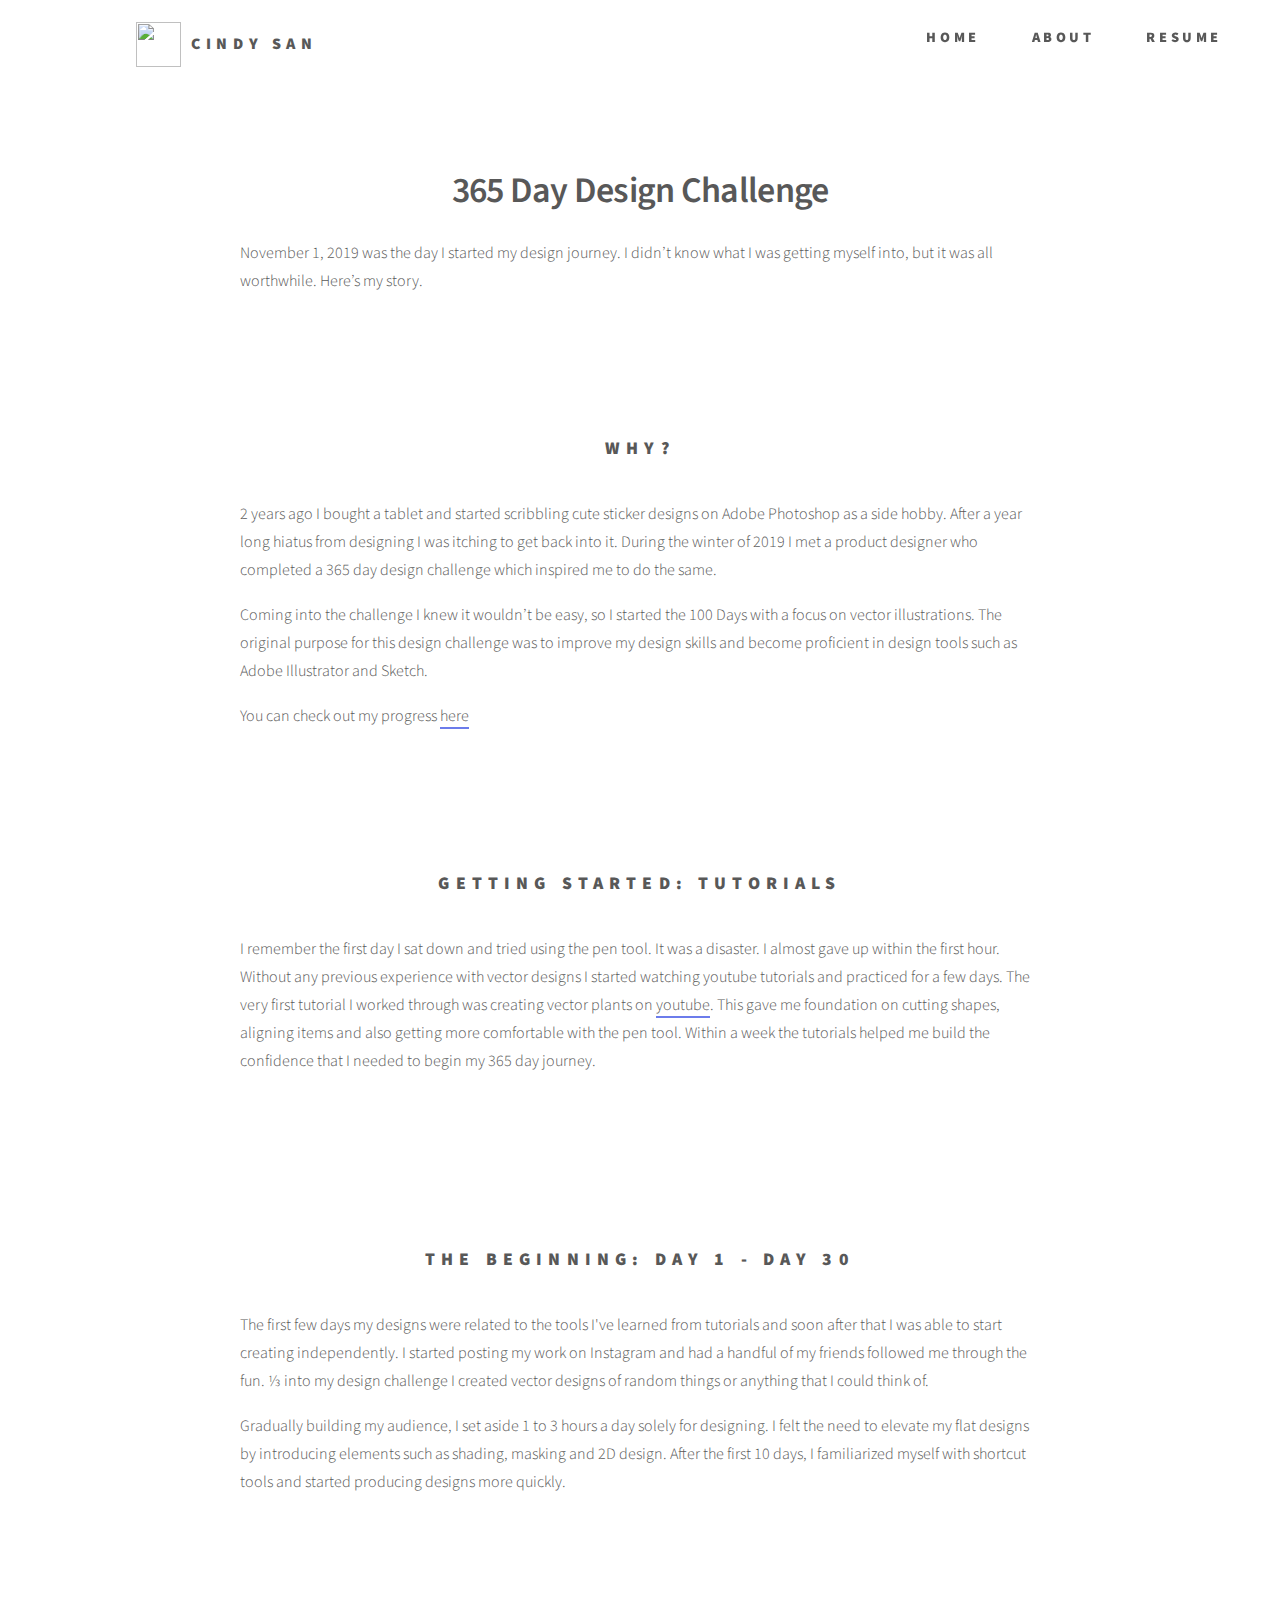
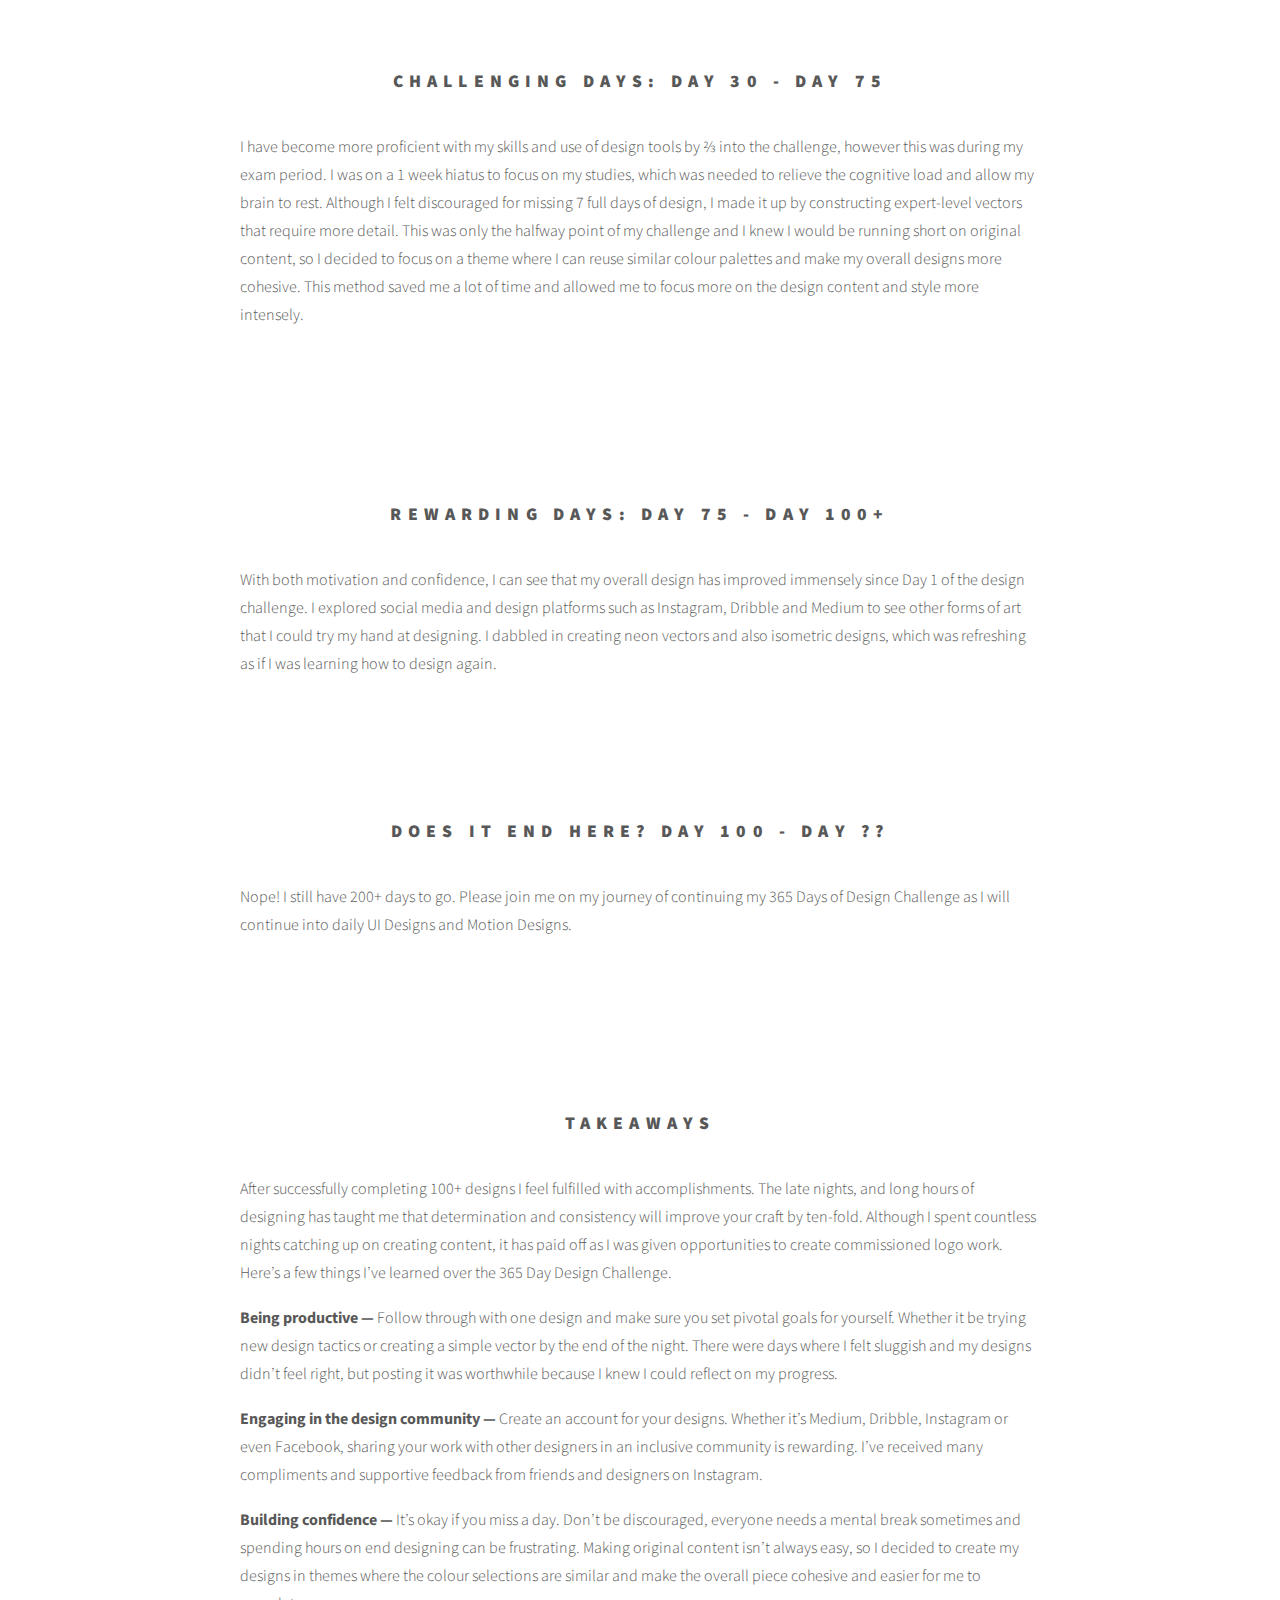
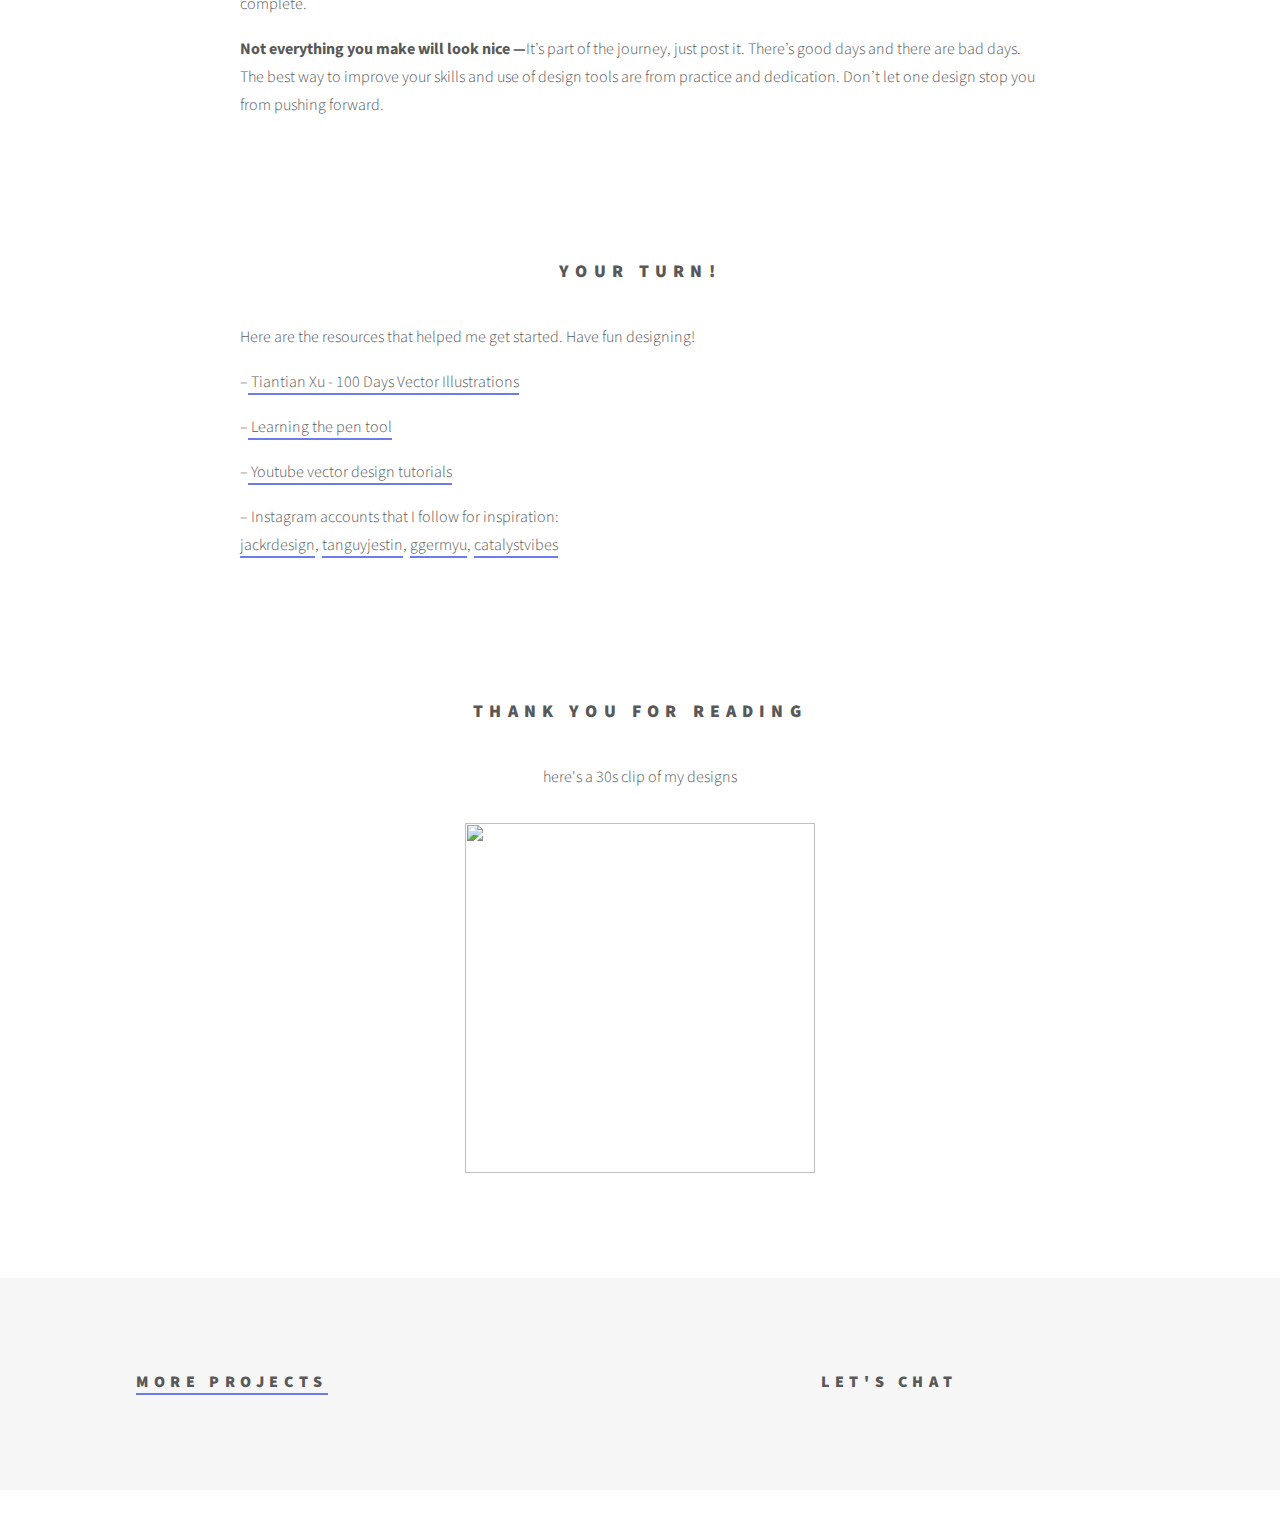
==== 365day.html @ cf5f7827 "Added favicon, egg symbol, bottom footer fruits" ====
<!DOCTYPE HTML>

<html>
	<head>
        <link rel="shortcut icon" type="image/png" href="images/purplefavicon3.png">
		<meta charset="utf-8" />
		<meta name="viewport" content="width=device-width, initial-scale=1, user-scalable=no" />
		<link rel="stylesheet" href="assets/css/main.css" />
		<noscript><link rel="stylesheet" href="assets/css/noscript.css" /></noscript>
	</head>
	<body class="is-preload">
		<!-- Wrapper -->
			<div id="wrapper">

                <!-- Header -->
                <header id="header">
                    <div class="inner">

                        <!-- Logo -->
                        <a href="index.html" class="logo">
                            <span class="symbol"><img src="images/egg2.png" alt=""/></span><span class="title">CINDY SAN</span>
                        </a>

							<!-- Nav -->
								<nav>
									<ul>
                                        <li><a href="index.html">Home</a></li>
                                        <li><a href="aboutme.html">About</a></li>
                                        <!-- <li><a href="elements.html">Work</a></li> -->
                                        <li><a href="404.html">Resume</a></li>
									</ul>
								</nav>

						</div>
					</header>

				<!-- Menu -->
					<nav id="menu">
						<h2>Menu</h2>
						<ul>
							<li><a href="index.html">Home</a></li>
							<li><a href="generic.html">Ipsum veroeros</a></li>
							<li><a href="generic.html">Tempus etiam</a></li>
							<li><a href="generic.html">Consequat dolor</a></li>
							<li><a href="elements.html">Elements</a></li>
						</ul>
					</nav>

				<!-- Main -->
					<div id="main">
						<div class="inner">
							<h1 style="text-align:center">365 Day Design Challenge</h1>
                            <p>November 1, 2019 was the day I started my design journey. I didn’t know what I
                                was getting myself into, but it was all worthwhile. Here’s my story.</p>
                            <link rel = "stylesheet" href="main365.css">
                            <div id="bm_365day"></div>
                            <script src="https://cdnjs.cloudflare.com/ajax/libs/bodymovin/5.6.8/lottie.min.js"></script>
                            <script src="index_365day.js"></script>


                            <div class="align-center">
                                <h2>Why?</h2>
                            </div>
                            <p>2 years ago I bought a tablet and started scribbling cute sticker designs on Adobe Photoshop as
                                a side hobby. After a year long hiatus from designing I was itching to get back into it.
                                During the winter of 2019 I met a product designer who completed a 365 day design challenge
                                which inspired me to do the same.</p>
                            <p>Coming into the challenge I knew it wouldn’t be easy, so I started the 100 Days with a focus
                                on vector illustrations. The original purpose for this design challenge was to improve my
                                design skills and become proficient in design tools such as Adobe Illustrator and Sketch.
                            </p>

                            <p>You can check out my progress <a href="https://www.instagram.com/sanprints/" target="_blank">here</a></p>


                            <div class="align-center">
                                <h2>Getting started: Tutorials</h2>
                            </div>
                            <p>I remember the first day I sat down and tried using the pen tool. It was a disaster.
                                I almost gave up within the first hour. Without any previous experience with vector designs
                                I started watching youtube tutorials and practiced for a few days. The very first tutorial I
                                worked through was creating vector plants on <a href="https://www.youtube.com/watch?v=pTV2n7fT4fk&t=204s" target="_blank">youtube</a>.
                                This gave me foundation on cutting shapes,
                                aligning items and also getting more comfortable with the pen tool. Within a week the tutorials
                                helped me build the confidence that I needed to begin my 365 day journey.
                            </p>
                            <span class="image main"><img src="images/365_1.png" alt="" /></span>



                            <div class="align-center">
                                <h2>The beginning: Day 1 - Day 30</h2>
                            </div>
                            <p>The first few days my designs were related to the tools I've learned from tutorials and soon
                                after that I was able to start creating independently. I started posting my work on Instagram
                                and had a handful of my friends followed me through the fun. ⅓ into my design challenge I created
                                vector designs of random things or anything that I could think of. </p>
                            <p>Gradually building my audience, I set aside 1 to 3 hours a day solely for designing. I
                                felt the need to elevate my flat designs by introducing elements such as shading, masking
                                and 2D design. After the first 10 days, I familiarized myself with shortcut tools and started
                                producing designs more quickly.</p>
                            <span class="image main"><img src="images/365_2.png" alt="" /></span>



                            <div class="align-center">
                                <h2>Challenging days: Day 30 - Day 75</h2>
                            </div>
                            <p>I have become more proficient with my skills and use of design tools by ⅔ into the challenge,
                                however this was during my exam period. I was on a 1 week hiatus to focus on my studies, which
                                was needed to relieve the cognitive load and allow my brain to rest. Although I felt discouraged
                                for missing 7 full days of design, I made it up by constructing expert-level vectors that require
                                more detail. This was only the halfway point of my challenge and I knew I would be running short on
                                original content, so I decided to focus on a theme where I can reuse similar colour palettes and make
                                my overall designs more cohesive. This method saved me a lot of time and allowed me to focus more on
                                the design content and style more intensely.
                            </p>
                            <span class="image main"><img src="images/365_3.png" alt="" /></span>


                            <div class="align-center">
                                <h2>Rewarding days: Day 75 - Day 100+</h2>
                            </div>
                            <p>With both motivation and confidence, I can see that my overall design has improved immensely
                                since Day 1 of the design challenge. I explored social media and design platforms such as
                                Instagram, Dribble and Medium to see other forms of art that I could try my hand at designing.
                                I dabbled in creating neon vectors and also isometric designs, which was refreshing as if I was
                                learning how to design again.
                            <span class="image main"><img src="images/365_4.png" alt="" /></span>



                            <div class="align-center">
                                <h2>Does it end here? Day 100 - Day ??</h2>
                            </div>
                            <p>Nope! I still have 200+ days to go. Please join me on my journey of continuing my 365 Days
                                of Design Challenge as I will continue into daily UI Designs and Motion Designs.</p>
                            <span class="image main"><img src="images/365_5.png" alt="" /></span>



                            <div class="align-center">
                                <h2>Takeaways </h2>
                            </div>

                            <p>After successfully completing 100+ designs I feel fulfilled with accomplishments.
                                The late nights, and long hours of designing has taught me that determination and
                                consistency will improve your craft by ten-fold. Although I spent countless nights
                                catching up on creating content, it has paid off as I was given opportunities to create
                                commissioned logo work. Here’s a few things I’ve learned over the 365 Day Design Challenge.</p>
                            <p><span style="font-weight: bold;">Being productive &mdash;</span> Follow through with one design
                                and make sure you set pivotal goals for yourself. Whether it be trying new design tactics or
                                creating a simple vector by the end of the night. There were days where I felt sluggish and
                                my designs didn’t feel right, but posting  it was worthwhile because I knew I could reflect
                                on my progress.
                            </p>

                            <p><span style="font-weight: bold;">Engaging in the design community &mdash;</span> Create an
                                account for your designs. Whether it’s Medium, Dribble, Instagram or even Facebook, sharing
                                your work with other designers in an inclusive community is rewarding. I’ve received many
                                compliments and supportive feedback from friends and designers on Instagram.
                            </p>

                            <p><span style="font-weight: bold;">Building confidence &mdash;</span> It’s okay if you miss a day.
                                Don’t be discouraged, everyone needs a mental break sometimes and spending hours on end designing
                                can be frustrating. Making original content isn’t always easy, so I decided to create my designs
                                in themes where the colour selections are similar and make the overall piece cohesive and easier
                                for me to complete.

                            </p>



                            <p><span style="font-weight: bold;">Not everything you make will look nice &mdash;</span>It’s
                                part of the journey, just post it. There’s good days and there are bad days. The best way to
                                improve your skills and use of design tools are from practice and dedication. Don’t let one design stop you from pushing forward.

                            </p>


                            <div class="align-center">
                                <h2>Your turn!</h2>
                            </div>
                            <p>Here are the resources that helped me get started. Have fun designing!</p>
                            <p>&ndash;<a href="https://medium.com/the-100-day-project/100-days-of-vector-illustration-6f2f10209b0b"target="_blank"> Tiantian Xu - 100 Days Vector Illustrations</a></p>
                            <p>&ndash;<a href="https://bezier.method.ac/"target="_blank"> Learning the pen tool</a></p>
                            <p>&ndash;<a href="https://www.youtube.com/c/Pixelandbracket/videos"target="_blank"> Youtube vector design tutorials</a></p>
                            <p>&ndash; Instagram accounts that I follow for inspiration:
                                <br> <a href="https://www.instagram.com/jackrdesign" target="_blank">jackrdesign</a>, <a href="https://www.instagram.com/tanguyjestin"target="_blank">tanguyjestin</a>,
                                <a href="https://www.instagram.com/ggermyu"target="_blank">ggermyu</a>, <a href="https://www.instagram.com/catalystvibes"target="_blank">catalystvibes</a>

                            </p>

                            <div class="align-center">
                                <h2>Thank you for reading</h2>
                                <p>here's a 30s clip of my designs</p>
                                <img src="images/365-30s.gif" style="width:350px; height:350px" alt="" />
                            </div>












                        </div>
					</div>

				<!-- Footer -->
					<footer id="footer">
						<div class="inner">
							<section>
								<h5><a href="index.html">More Projects</a></h5>
								<!--<form method="post" action="#">
									<div class="fields">
										<div class="field half">
											<input type="text" name="name" id="name" placeholder="Name" />
										</div>
										<div class="field half">
											<input type="email" name="email" id="email" placeholder="Email" />
										</div>
										<div class="field">
											<textarea name="message" id="message" placeholder="Message"></textarea>
										</div>
									</div>
									<ul class="actions">
										<li><input type="submit" value="Send" class="primary" /></li>
									</ul>
								</form>-->
                            </section>
                            <section>
                                <h5>Let's Chat</h5>
                                <ul class="icons">
                                    <li><a href="mailto: cindysan97@gmail.com"target="_blank" class="icon solid style2 fa-envelope"><span class="label">Email</span></a></li>
                                    <li><a href="https://www.linkedin.com/in/cindy-san-86973113a/"target="_blank" class="icon brands style2 fa-linkedin-in"><span class="label">LinkedIn</span></a>
                                    </li>
                                    <li><a href="https://www.instagram.com/cndysan/"target="_blank" class="icon brands style2 fa-instagram"><span class="label">Instagram</span></a>
                                    </li>
                                    <li><a href="https://dribbble.com/cndysan" target="_blank"class="icon brands style2 fa-dribbble"><span class="label">Dribbble</span></a></li>
                                    <li><a href="404.html" target="_blank"class="icon brands style2 fa-github"><span class="label">GitHub</span></a></li>
                                </ul>
                            </section>
                        </div>
                    </footer>

                <div class="align-center"><img src="images/fruit.png" style="max-width:4%;" alt=""/></div>

            </div>
		<!-- Scripts -->
			<script src="assets/js/jquery.min.js"></script>
			<script src="assets/js/browser.min.js"></script>
			<script src="assets/js/breakpoints.min.js"></script>
			<script src="assets/js/util.js"></script>
			<script src="assets/js/main.js"></script>

	</body>
</html>
---- assets/css/main.css ----
@import url(fontawesome-all.min.css);
@import url("https://fonts.googleapis.com/css?family=Source+Sans+Pro:300,700,900");



html, body, div, span, applet, object,
iframe, h1, h2, h3, h4, h5, h6, h7, h8, p, blockquote,
pre, a, abbr, acronym, address, big, cite,
code, del, dfn, em, img, ins, kbd, q, s, samp,
small, strike, strong, sub, sup, tt, var, b,
u, i, center, dl, dt, dd, ol, ul, li, fieldset,
form, label, legend, table, caption, tbody,
tfoot, thead, tr, th, td, article, aside,
canvas, details, embed, figure, figcaption,
footer, header, hgroup, menu, nav, output, ruby,
section, summary, time, mark, audio, video {
	margin: 0;
	padding: 0;
	border: 0;
	font-size: 100%;
	font: inherit;
	vertical-align: baseline;}

article, aside, details, figcaption, figure,
footer, header, hgroup, menu, nav, section {
	display: block;}

/*everything I added*/
/*ident <p class="tab> blah blah </p>*/

/*<style type="text/css">
<!--
 .tab { margin-left: 40px; }
-->
</style>*/


body {
	line-height: 1;
}

ol, ul {
	list-style: none;
}

blockquote, q {
	quotes: none;
}

	blockquote:before, blockquote:after, q:before, q:after {
		content: '';
		content: none;
	}

table {
	border-collapse: collapse;
	border-spacing: 0;
}

body {
	-webkit-text-size-adjust: none;
}

mark {
	background-color: transparent;
	color: inherit;
}

input::-moz-focus-inner {
	border: 0;
	padding: 0;
}

input, select, textarea {
	-moz-appearance: none;
	-webkit-appearance: none;
	-ms-appearance: none;
	appearance: none;
}

/* Basic */

	@-ms-viewport {
		width: device-width;
	}

	body {
		-ms-overflow-style: scrollbar;
	}

	@media screen and (max-width: 480px) {

		html, body {
			min-width: 320px;
		}

	}

	html {
		box-sizing: border-box;
	}

	*, *:before, *:after {
		box-sizing: inherit;
	}

	body {
		background: #ffffff;
	}

		body.is-preload *, body.is-preload *:before, body.is-preload *:after {
			-moz-animation: none !important;
			-webkit-animation: none !important;
			-ms-animation: none !important;
			animation: none !important;
			-moz-transition: none !important;
			-webkit-transition: none !important;
			-ms-transition: none !important;
			transition: none !important;
		}

/* Type */
/* text area for different screen size 1280,1680, and regular */
	body, input, select, textarea {
		color: #585858;
		font-family: "Source Sans Pro", Helvetica, sans-serif;
		font-size: 14pt;
		font-weight: 300;
		line-height: 1.75;
	}

		@media screen and (max-width: 1680px) {


			body, input, select, textarea {
				font-size: 14pt;
			}

		}

		@media screen and (max-width: 1280px) {

			body, input, select, textarea {
				font-size: 12pt;
			}

		}

	a {
		-moz-transition: border-bottom-color 0.2s ease, color 0.2s ease;
		-webkit-transition: border-bottom-color 0.2s ease, color 0.2s ease;
		-ms-transition: border-bottom-color 0.2s ease, color 0.2s ease;
		transition: border-bottom-color 0.2s ease, color 0.2s ease;
		text-decoration: none;
		color: #585858;
/*****/
/* This is the underline of text links. Solid or Dotted */
		border-bottom: solid 2px rgba(108, 124, 235, 1);
	}
/* hover color for links */
		a:hover {
			border-bottom-color: transparent;
			color: #9b9b9b !important;
		}

	strong, b {
		font-weight: 900;
	}

	em, i {
		font-style: italic;
	}

/* 2em is the distance between the subtext under the title text and the boxes */


/******* BETTER COLUMNS****/
.wrapper-green {
  margin:0em auto 4em;
  background-color: #52b346;
  padding: 0em 3em 0em 3em;
}


.wrapper {
  margin: 0px;
  background-color: transparent;
  padding: 1em 1em 1em 1em;
}

.wrappersmall {
background-color: transparent;
padding: 1em 1em 1em 9em;
}






.column {
  display: flex;
  flex-direction: column;
  flex-basis: 100%;
  justify-content: center;


}

.blank-column {
  background-color: transparent;
  height: 100%;
}

.small-column {
  background-color: transparent;
  width: 100%;
  height:100px;
}

.green-column {
  background-color: #52b346;
  height: 100px;
}

.double-column {
  display: flex;
  flex-direction: column;
  flex-basis: 100%;
}

@media screen and (min-width: 900px) {
  .column {
    flex: 1
  }

  .double-column {
    flex: 2
  }
}


/**** THIS IS FOR TEXT NEXT TO IMG ******/
/** Clearfix **/
.main-topic{
  content:"";
  display:flex;
  clear:both;
  align-items: center;
}
.left-text{
  width:50%;
  float:left;
}

.right-text{
width:50%;
 float:right;
}

.right-picture{
  float:right;
  width:50%;
}
.right-picture img{
  max-width:100%
}

.left-picture{
  float:left;
  width:50%;
}

.left-picture img{
  max-width:100%
}

.mid-picture{
  width:50%;
  margin: 0 10em 0 10em;
}

.mid-picture img{
  max-width:100%
}

/*this is to make photos in the center */
.mid_image{
    display: flex;
    justify-content: center;
}

/* P*/

	p {
		margin: -0.95em auto 2em;
		max-width: 50em;
		font-size: 1em;
	}

	.font_bold {
	font-size: 1em;
	font-weight: bold;
	}

	.font_big {
	font-size: 1.5em;
	}

	.font_small {
	font-size:0.8em;
	}

	.font_italic {
	font-style: italic;
	}

	.font_green {
	color: #52b346;
	}

	.font_space{
	margin: -0.95em auto 3em;
	line-height:2.5em;
	}

	.font_lessspace {
	line-height:1em;
	}

	.font_bigmargin{
	margin: -0.95 auto 5em;
	}


	.font_purple{
	color: #6C7CEB;
	font-weight: bold;
	font-size: 1.8em;
	margin: 0 0 -1.5em 0em;
	}

	.footer_bottom_grey{
	padding: 5em 0 6em 0 ;
	background-color: #f6f6f6;
	}

/* <img src="yourimagepath" class="fix"/>       WILL MAKE YOUR IMAGE BOTTOM WILL SCROLL WITH PAGE*/
	.fixbottom{
        position:fixed;
        bottom:0px;
        left:50%;
    }





/*vertical line is the line next to pargraph*/
.verticalLine {
  border-left: thick solid #ff0000;
}

.verticalgreen {
  border-left: thick solid #003D2C;
}

/*H5 is headline with less space mainly for the 3 columns*/
	h5 {
		font-weight: 900;
		line-height: 1;
		margin: 1em 0 2.5em 0;
		text-transform: uppercase;
		letter-spacing: 0.35em;
		text-align: left;
	}



/*H6 is just paragraphs with no indent*/
	h6 {
		margin: 0.5em auto 2.5em;
		max-width: 50em;
		font-size: 1em;
	}


	/****** BAD COLUMNS *********//*
	.header {

        display: table;
        width: 100%;
        table-layout: fixed;

    }
    .header > div {
        display: table-cell;
    }
    .l {
       *//* background: lightblue;*//*

    }
    .m {
       background-color: #52b346;
       padding: 1em 1.5em 0 1.5em;
        width: ;

    }
    .r {
        *//*background: lightblue;*//*
        width: ;


    }

    *//*these go in between just for spacing*//*
        .s {
            width: 70px;
        }

        .sb {
        width:25px;
        background-color: #52b346;
        }*/





/* header 1 Hi, I'm C --- */

	h1 {
		font-size: 2em;
		font-weight: 600;
		line-height: 1.5;
		margin: 1em 0 1em 1em;
		letter-spacing: -0.020em;
		text-align: center;
	}

		h1 a {
			color: inherit;
		}

		@media screen and (max-width: 1280px) {

			h1 {
				font-size: 2.25em;
				margin: 0 0 1em 0em;
			}

		}

		@media screen and (max-width: 900px) {

			h1 {
				font-size: 2.25em;
				margin: 0 0 1em 0em;
			}

		}
		@media screen and (max-width: 736px) {

			h1 {
				font-size: 2em;
				margin: 0 0 1em 0em;
			}

		}

		@media screen and (max-width: 360px) {

			h1 {
				font-size: 1.75em;
			}

		}


/* font weight is the thickness of the text of tile box
em is the space between get in touch and icon boxes*/
	h2, h3, h4 {
		font-weight: 900;
		line-height: 1.5;
		margin: 8em 0 3em 0;
		text-transform: uppercase;
		letter-spacing: 0.35em;

	}

		h2 a, h3 a, h4 a {
			color: inherit;
		}
/*font size of tile title */
	h2 {
		font-size: 1.1em;
	}

	h3 {
		font-size: 1em;
	}

	h4 {
		font-size: 0.8em;
	}



	@media screen and (max-width: 980px) {

		h1 br, h2 br, h3 br, h4 br {
			display: none;
		}

	}

	@media screen and (max-width: 736px) {

		h2 {
			font-size: 1em;
		}

		h3 {
			font-size: 0.8em;
		}

	}

	sub {
		font-size: 0.8em;
		position: relative;
		top: 0.5em;
	}

	sup {
		font-size: 0.8em;
		position: relative;
		top: -0.5em;
	}

	blockquote {
		border-left: solid 4px #c9c9c9;
		font-style: italic;
		margin: 0 0 2em 0;
		padding: 0.5em 0 0.5em 2em;
	}

	code {
		background: rgba(144, 144, 144, 0.075);
		border-radius: 4px;
		border: solid 1px #c9c9c9;
		font-family: "Courier New", monospace;
		font-size: 0.9em;
		margin: 0 0.25em;
		padding: 0.25em 0.65em;
	}

	pre {
		-webkit-overflow-scrolling: touch;
		font-family: "Courier New", monospace;
		font-size: 0.9em;
		margin: 0 0 2em 0;
	}

		pre code {
			display: block;
			line-height: 1.75;
			padding: 1em 1.5em;
			overflow-x: auto;
		}

	hr {
		border: 0;
		border-bottom: solid 1px #c9c9c9;
		margin: 2em 0;
	}

		hr.major {
			margin: 3em 0;
		}

	.align-left {
		text-align: left;
	}

	.align-center {
		text-align: center;
	}

	.align-right {
		text-align: right;
	}

/* Row */

	.row {
		display: flex;
		flex-wrap: wrap;
		box-sizing: border-box;
		align-items: stretch;
	}

		.row > * {
			box-sizing: border-box;
		}

		.row.gtr-uniform > * > :last-child {
			margin-bottom: 0;
		}

		.row.aln-left {
			justify-content: flex-start;
		}

		.row.aln-center {
			justify-content: center;
		}

		.row.aln-right {
			justify-content: flex-end;
		}

		.row.aln-top {
			align-items: flex-start;
		}

		.row.aln-middle {
			align-items: center;
		}

		.row.aln-bottom {
			align-items: flex-end;
		}

		.row > .imp {
			order: -1;
		}

		.row > .col-1 {
			width: 8.33333%;
		}

		.row > .off-1 {
			margin-left: 8.33333%;
		}

		.row > .col-2 {
			width: 16.66667%;
		}

		.row > .off-2 {
			margin-left: 16.66667%;
		}

		.row > .col-3 {
			width: 25%;
		}

		.row > .off-3 {
			margin-left: 25%;
		}

		.row > .col-4 {
			width: 33.33333%;
		}

		.row > .off-4 {
			margin-left: 33.33333%;
		}

		.row > .col-5 {
			width: 41.66667%;
		}

		.row > .off-5 {
			margin-left: 41.66667%;
		}

		.row > .col-6 {
			width: 50%;
		}

		.row > .off-6 {
			margin-left: 50%;
		}

		.row > .col-7 {
			width: 58.33333%;
		}

		.row > .off-7 {
			margin-left: 58.33333%;
		}

		.row > .col-8 {
			width: 66.66667%;
		}

		.row > .off-8 {
			margin-left: 66.66667%;
		}

		.row > .col-9 {
			width: 75%;
		}

		.row > .off-9 {
			margin-left: 75%;
		}

		.row > .col-10 {
			width: 83.33333%;
		}

		.row > .off-10 {
			margin-left: 83.33333%;
		}

		.row > .col-11 {
			width: 91.66667%;
		}

		.row > .off-11 {
			margin-left: 91.66667%;
		}

		.row > .col-12 {
			width: 100%;
		}

		.row > .off-12 {
			margin-left: 100%;
		}

		.row.gtr-0 {
			margin-top: 0;
			margin-left: 0em;
		}

			.row.gtr-0 > * {
				padding: 0 0 0 0em;
			}

			.row.gtr-0.gtr-uniform {
				margin-top: 0em;
			}

				.row.gtr-0.gtr-uniform > * {
					padding-top: 0em;
				}

		.row.gtr-25 {
			margin-top: 0;
			margin-left: -0.5em;
		}

			.row.gtr-25 > * {
				padding: 0 0 0 0.5em;
			}

			.row.gtr-25.gtr-uniform {
				margin-top: -0.5em;
			}

				.row.gtr-25.gtr-uniform > * {
					padding-top: 0.5em;
				}

		.row.gtr-50 {
			margin-top: 0;
			margin-left: -1em;
		}

			.row.gtr-50 > * {
				padding: 0 0 0 1em;
			}

			.row.gtr-50.gtr-uniform {
				margin-top: -1em;
			}

				.row.gtr-50.gtr-uniform > * {
					padding-top: 1em;
				}

		.row {
			margin-top: 0;
			margin-left: -2em;
		}

			.row > * {
				padding: 0 0 0 2em;
			}

			.row.gtr-uniform {
				margin-top: -2em;
			}

				.row.gtr-uniform > * {
					padding-top: 2em;
				}

		.row.gtr-150 {
			margin-top: 0;
			margin-left: -3em;
		}

			.row.gtr-150 > * {
				padding: 0 0 0 3em;
			}

			.row.gtr-150.gtr-uniform {
				margin-top: -3em;
			}

				.row.gtr-150.gtr-uniform > * {
					padding-top: 3em;
				}

		.row.gtr-200 {
			margin-top: 0;
			margin-left: -4em;
		}

			.row.gtr-200 > * {
				padding: 0 0 0 4em;
			}

			.row.gtr-200.gtr-uniform {
				margin-top: -4em;
			}

				.row.gtr-200.gtr-uniform > * {
					padding-top: 4em;
				}

		@media screen and (max-width: 1680px) {

			.row {
				display: flex;
				flex-wrap: wrap;
				box-sizing: border-box;
				align-items: stretch;
			}

				.row > * {
					box-sizing: border-box;
				}

				.row.gtr-uniform > * > :last-child {
					margin-bottom: 0;
				}

				.row.aln-left {
					justify-content: flex-start;
				}

				.row.aln-center {
					justify-content: center;
				}

				.row.aln-right {
					justify-content: flex-end;
				}

				.row.aln-top {
					align-items: flex-start;
				}

				.row.aln-middle {
					align-items: center;
				}

				.row.aln-bottom {
					align-items: flex-end;
				}

				.row > .imp-xlarge {
					order: -1;
				}

				.row > .col-1-xlarge {
					width: 8.33333%;
				}

				.row > .off-1-xlarge {
					margin-left: 8.33333%;
				}

				.row > .col-2-xlarge {
					width: 16.66667%;
				}

				.row > .off-2-xlarge {
					margin-left: 16.66667%;
				}

				.row > .col-3-xlarge {
					width: 25%;
				}

				.row > .off-3-xlarge {
					margin-left: 25%;
				}

				.row > .col-4-xlarge {
					width: 33.33333%;
				}

				.row > .off-4-xlarge {
					margin-left: 33.33333%;
				}

				.row > .col-5-xlarge {
					width: 41.66667%;
				}

				.row > .off-5-xlarge {
					margin-left: 41.66667%;
				}

				.row > .col-6-xlarge {
					width: 50%;
				}

				.row > .off-6-xlarge {
					margin-left: 50%;
				}

				.row > .col-7-xlarge {
					width: 58.33333%;
				}

				.row > .off-7-xlarge {
					margin-left: 58.33333%;
				}

				.row > .col-8-xlarge {
					width: 66.66667%;
				}

				.row > .off-8-xlarge {
					margin-left: 66.66667%;
				}

				.row > .col-9-xlarge {
					width: 75%;
				}

				.row > .off-9-xlarge {
					margin-left: 75%;
				}

				.row > .col-10-xlarge {
					width: 83.33333%;
				}

				.row > .off-10-xlarge {
					margin-left: 83.33333%;
				}

				.row > .col-11-xlarge {
					width: 91.66667%;
				}

				.row > .off-11-xlarge {
					margin-left: 91.66667%;
				}

				.row > .col-12-xlarge {
					width: 100%;
				}

				.row > .off-12-xlarge {
					margin-left: 100%;
				}

				.row.gtr-0 {
					margin-top: 0;
					margin-left: 0em;
				}

					.row.gtr-0 > * {
						padding: 0 0 0 0em;
					}

					.row.gtr-0.gtr-uniform {
						margin-top: 0em;
					}

						.row.gtr-0.gtr-uniform > * {
							padding-top: 0em;
						}

				.row.gtr-25 {
					margin-top: 0;
					margin-left: -0.5em;
				}

					.row.gtr-25 > * {
						padding: 0 0 0 0.5em;
					}

					.row.gtr-25.gtr-uniform {
						margin-top: -0.5em;
					}

						.row.gtr-25.gtr-uniform > * {
							padding-top: 0.5em;
						}

				.row.gtr-50 {
					margin-top: 0;
					margin-left: -1em;
				}

					.row.gtr-50 > * {
						padding: 0 0 0 1em;
					}

					.row.gtr-50.gtr-uniform {
						margin-top: -1em;
					}

						.row.gtr-50.gtr-uniform > * {
							padding-top: 1em;
						}

				.row {
					margin-top: 0;
					margin-left: -2em;
				}

					.row > * {
						padding: 0 0 0 2em;
					}

					.row.gtr-uniform {
						margin-top: -2em;
					}

						.row.gtr-uniform > * {
							padding-top: 2em;
						}

				.row.gtr-150 {
					margin-top: 0;
					margin-left: -3em;
				}

					.row.gtr-150 > * {
						padding: 0 0 0 3em;
					}

					.row.gtr-150.gtr-uniform {
						margin-top: -3em;
					}

						.row.gtr-150.gtr-uniform > * {
							padding-top: 3em;
						}

				.row.gtr-200 {
					margin-top: 0;
					margin-left: -4em;
				}

					.row.gtr-200 > * {
						padding: 0 0 0 4em;
					}

					.row.gtr-200.gtr-uniform {
						margin-top: -4em;
					}

						.row.gtr-200.gtr-uniform > * {
							padding-top: 4em;
						}

		}

		@media screen and (max-width: 1280px) {

			.row {
				display: flex;
				flex-wrap: wrap;
				box-sizing: border-box;
				align-items: stretch;
			}

				.row > * {
					box-sizing: border-box;
				}

				.row.gtr-uniform > * > :last-child {
					margin-bottom: 0;
				}

				.row.aln-left {
					justify-content: flex-start;
				}

				.row.aln-center {
					justify-content: center;
				}

				.row.aln-right {
					justify-content: flex-end;
				}

				.row.aln-top {
					align-items: flex-start;
				}

				.row.aln-middle {
					align-items: center;
				}

				.row.aln-bottom {
					align-items: flex-end;
				}

				.row > .imp-large {
					order: -1;
				}

				.row > .col-1-large {
					width: 8.33333%;
				}

				.row > .off-1-large {
					margin-left: 8.33333%;
				}

				.row > .col-2-large {
					width: 16.66667%;
				}

				.row > .off-2-large {
					margin-left: 16.66667%;
				}

				.row > .col-3-large {
					width: 25%;
				}

				.row > .off-3-large {
					margin-left: 25%;
				}

				.row > .col-4-large {
					width: 33.33333%;
				}

				.row > .off-4-large {
					margin-left: 33.33333%;
				}

				.row > .col-5-large {
					width: 41.66667%;
				}

				.row > .off-5-large {
					margin-left: 41.66667%;
				}

				.row > .col-6-large {
					width: 50%;
				}

				.row > .off-6-large {
					margin-left: 50%;
				}

				.row > .col-7-large {
					width: 58.33333%;
				}

				.row > .off-7-large {
					margin-left: 58.33333%;
				}

				.row > .col-8-large {
					width: 66.66667%;
				}

				.row > .off-8-large {
					margin-left: 66.66667%;
				}

				.row > .col-9-large {
					width: 75%;
				}

				.row > .off-9-large {
					margin-left: 75%;
				}

				.row > .col-10-large {
					width: 83.33333%;
				}

				.row > .off-10-large {
					margin-left: 83.33333%;
				}

				.row > .col-11-large {
					width: 91.66667%;
				}

				.row > .off-11-large {
					margin-left: 91.66667%;
				}

				.row > .col-12-large {
					width: 100%;
				}

				.row > .off-12-large {
					margin-left: 100%;
				}

				.row.gtr-0 {
					margin-top: 0;
					margin-left: 0em;
				}

					.row.gtr-0 > * {
						padding: 0 0 0 0em;
					}

					.row.gtr-0.gtr-uniform {
						margin-top: 0em;
					}

						.row.gtr-0.gtr-uniform > * {
							padding-top: 0em;
						}

				.row.gtr-25 {
					margin-top: 0;
					margin-left: -0.5em;
				}

					.row.gtr-25 > * {
						padding: 0 0 0 0.5em;
					}

					.row.gtr-25.gtr-uniform {
						margin-top: -0.5em;
					}

						.row.gtr-25.gtr-uniform > * {
							padding-top: 0.5em;
						}

				.row.gtr-50 {
					margin-top: 0;
					margin-left: -1em;
				}

					.row.gtr-50 > * {
						padding: 0 0 0 1em;
					}

					.row.gtr-50.gtr-uniform {
						margin-top: -1em;
					}

						.row.gtr-50.gtr-uniform > * {
							padding-top: 1em;
						}

				.row {
					margin-top: 0;
					margin-left: -2em;
				}

					.row > * {
						padding: 0 0 0 2em;
					}

					.row.gtr-uniform {
						margin-top: -2em;
					}

						.row.gtr-uniform > * {
							padding-top: 2em;
						}

				.row.gtr-150 {
					margin-top: 0;
					margin-left: -3em;
				}

					.row.gtr-150 > * {
						padding: 0 0 0 3em;
					}

					.row.gtr-150.gtr-uniform {
						margin-top: -3em;
					}

						.row.gtr-150.gtr-uniform > * {
							padding-top: 3em;
						}

				.row.gtr-200 {
					margin-top: 0;
					margin-left: -4em;
				}

					.row.gtr-200 > * {
						padding: 0 0 0 4em;
					}

					.row.gtr-200.gtr-uniform {
						margin-top: -4em;
					}

						.row.gtr-200.gtr-uniform > * {
							padding-top: 4em;
						}

		}

		@media screen and (max-width: 980px) {

			.row {
				display: flex;
				flex-wrap: wrap;
				box-sizing: border-box;
				align-items: stretch;
			}

				.row > * {
					box-sizing: border-box;
				}

				.row.gtr-uniform > * > :last-child {
					margin-bottom: 0;
				}

				.row.aln-left {
					justify-content: flex-start;
				}

				.row.aln-center {
					justify-content: center;
				}

				.row.aln-right {
					justify-content: flex-end;
				}

				.row.aln-top {
					align-items: flex-start;
				}

				.row.aln-middle {
					align-items: center;
				}

				.row.aln-bottom {
					align-items: flex-end;
				}

				.row > .imp-medium {
					order: -1;
				}

				.row > .col-1-medium {
					width: 8.33333%;
				}

				.row > .off-1-medium {
					margin-left: 8.33333%;
				}

				.row > .col-2-medium {
					width: 16.66667%;
				}

				.row > .off-2-medium {
					margin-left: 16.66667%;
				}

				.row > .col-3-medium {
					width: 25%;
				}

				.row > .off-3-medium {
					margin-left: 25%;
				}

				.row > .col-4-medium {
					width: 33.33333%;
				}

				.row > .off-4-medium {
					margin-left: 33.33333%;
				}

				.row > .col-5-medium {
					width: 41.66667%;
				}

				.row > .off-5-medium {
					margin-left: 41.66667%;
				}

				.row > .col-6-medium {
					width: 50%;
				}

				.row > .off-6-medium {
					margin-left: 50%;
				}

				.row > .col-7-medium {
					width: 58.33333%;
				}

				.row > .off-7-medium {
					margin-left: 58.33333%;
				}

				.row > .col-8-medium {
					width: 66.66667%;
				}

				.row > .off-8-medium {
					margin-left: 66.66667%;
				}

				.row > .col-9-medium {
					width: 75%;
				}

				.row > .off-9-medium {
					margin-left: 75%;
				}

				.row > .col-10-medium {
					width: 83.33333%;
				}

				.row > .off-10-medium {
					margin-left: 83.33333%;
				}

				.row > .col-11-medium {
					width: 91.66667%;
				}

				.row > .off-11-medium {
					margin-left: 91.66667%;
				}

				.row > .col-12-medium {
					width: 100%;
				}

				.row > .off-12-medium {
					margin-left: 100%;
				}

				.row.gtr-0 {
					margin-top: 0;
					margin-left: 0em;
				}

					.row.gtr-0 > * {
						padding: 0 0 0 0em;
					}

					.row.gtr-0.gtr-uniform {
						margin-top: 0em;
					}

						.row.gtr-0.gtr-uniform > * {
							padding-top: 0em;
						}

				.row.gtr-25 {
					margin-top: 0;
					margin-left: -0.375em;
				}

					.row.gtr-25 > * {
						padding: 0 0 0 0.375em;
					}

					.row.gtr-25.gtr-uniform {
						margin-top: -0.375em;
					}

						.row.gtr-25.gtr-uniform > * {
							padding-top: 0.375em;
						}

				.row.gtr-50 {
					margin-top: 0;
					margin-left: -0.75em;
				}

					.row.gtr-50 > * {
						padding: 0 0 0 0.75em;
					}

					.row.gtr-50.gtr-uniform {
						margin-top: -0.75em;
					}

						.row.gtr-50.gtr-uniform > * {
							padding-top: 0.75em;
						}

				.row {
					margin-top: 0;
					margin-left: -1.5em;
				}

					.row > * {
						padding: 0 0 0 1.5em;
					}

					.row.gtr-uniform {
						margin-top: -1.5em;
					}

						.row.gtr-uniform > * {
							padding-top: 1.5em;
						}

				.row.gtr-150 {
					margin-top: 0;
					margin-left: -2.25em;
				}

					.row.gtr-150 > * {
						padding: 0 0 0 2.25em;
					}

					.row.gtr-150.gtr-uniform {
						margin-top: -2.25em;
					}

						.row.gtr-150.gtr-uniform > * {
							padding-top: 2.25em;
						}

				.row.gtr-200 {
					margin-top: 0;
					margin-left: -3em;
				}

					.row.gtr-200 > * {
						padding: 0 0 0 3em;
					}

					.row.gtr-200.gtr-uniform {
						margin-top: -3em;
					}

						.row.gtr-200.gtr-uniform > * {
							padding-top: 3em;
						}

		}

		@media screen and (max-width: 736px) {

			.row {
				display: flex;
				flex-wrap: wrap;
				box-sizing: border-box;
				align-items: stretch;
			}

				.row > * {
					box-sizing: border-box;
				}

				.row.gtr-uniform > * > :last-child {
					margin-bottom: 0;
				}

				.row.aln-left {
					justify-content: flex-start;
				}

				.row.aln-center {
					justify-content: center;
				}

				.row.aln-right {
					justify-content: flex-end;
				}

				.row.aln-top {
					align-items: flex-start;
				}

				.row.aln-middle {
					align-items: center;
				}

				.row.aln-bottom {
					align-items: flex-end;
				}

				.row > .imp-small {
					order: -1;
				}

				.row > .col-1-small {
					width: 8.33333%;
				}

				.row > .off-1-small {
					margin-left: 8.33333%;
				}

				.row > .col-2-small {
					width: 16.66667%;
				}

				.row > .off-2-small {
					margin-left: 16.66667%;
				}

				.row > .col-3-small {
					width: 25%;
				}

				.row > .off-3-small {
					margin-left: 25%;
				}

				.row > .col-4-small {
					width: 33.33333%;
				}

				.row > .off-4-small {
					margin-left: 33.33333%;
				}

				.row > .col-5-small {
					width: 41.66667%;
				}

				.row > .off-5-small {
					margin-left: 41.66667%;
				}

				.row > .col-6-small {
					width: 50%;
				}

				.row > .off-6-small {
					margin-left: 50%;
				}

				.row > .col-7-small {
					width: 58.33333%;
				}

				.row > .off-7-small {
					margin-left: 58.33333%;
				}

				.row > .col-8-small {
					width: 66.66667%;
				}

				.row > .off-8-small {
					margin-left: 66.66667%;
				}

				.row > .col-9-small {
					width: 75%;
				}

				.row > .off-9-small {
					margin-left: 75%;
				}

				.row > .col-10-small {
					width: 83.33333%;
				}

				.row > .off-10-small {
					margin-left: 83.33333%;
				}

				.row > .col-11-small {
					width: 91.66667%;
				}

				.row > .off-11-small {
					margin-left: 91.66667%;
				}

				.row > .col-12-small {
					width: 100%;
				}

				.row > .off-12-small {
					margin-left: 100%;
				}

				.row.gtr-0 {
					margin-top: 0;
					margin-left: 0em;
				}

					.row.gtr-0 > * {
						padding: 0 0 0 0em;
					}

					.row.gtr-0.gtr-uniform {
						margin-top: 0em;
					}

						.row.gtr-0.gtr-uniform > * {
							padding-top: 0em;
						}

				.row.gtr-25 {
					margin-top: 0;
					margin-left: -0.25em;
				}

					.row.gtr-25 > * {
						padding: 0 0 0 0.25em;
					}

					.row.gtr-25.gtr-uniform {
						margin-top: -0.25em;
					}

						.row.gtr-25.gtr-uniform > * {
							padding-top: 0.25em;
						}

				.row.gtr-50 {
					margin-top: 0;
					margin-left: -0.5em;
				}

					.row.gtr-50 > * {
						padding: 0 0 0 0.5em;
					}

					.row.gtr-50.gtr-uniform {
						margin-top: -0.5em;
					}

						.row.gtr-50.gtr-uniform > * {
							padding-top: 0.5em;
						}

				.row {
					margin-top: 0;
					margin-left: -1em;
				}

					.row > * {
						padding: 0 0 0 1em;
					}

					.row.gtr-uniform {
						margin-top: -1em;
					}

						.row.gtr-uniform > * {
							padding-top: 1em;
						}

				.row.gtr-150 {
					margin-top: 0;
					margin-left: -1.5em;
				}

					.row.gtr-150 > * {
						padding: 0 0 0 1.5em;
					}

					.row.gtr-150.gtr-uniform {
						margin-top: -1.5em;
					}

						.row.gtr-150.gtr-uniform > * {
							padding-top: 1.5em;
						}

				.row.gtr-200 {
					margin-top: 0;
					margin-left: -2em;
				}

					.row.gtr-200 > * {
						padding: 0 0 0 2em;
					}

					.row.gtr-200.gtr-uniform {
						margin-top: -2em;
					}

						.row.gtr-200.gtr-uniform > * {
							padding-top: 2em;
						}

		}

		@media screen and (max-width: 480px) {

			.row {
				display: flex;
				flex-wrap: wrap;
				box-sizing: border-box;
				align-items: stretch;
			}

				.row > * {
					box-sizing: border-box;
				}

				.row.gtr-uniform > * > :last-child {
					margin-bottom: 0;
				}

				.row.aln-left {
					justify-content: flex-start;
				}

				.row.aln-center {
					justify-content: center;
				}

				.row.aln-right {
					justify-content: flex-end;
				}

				.row.aln-top {
					align-items: flex-start;
				}

				.row.aln-middle {
					align-items: center;
				}

				.row.aln-bottom {
					align-items: flex-end;
				}

				.row > .imp-xsmall {
					order: -1;
				}

				.row > .col-1-xsmall {
					width: 8.33333%;
				}

				.row > .off-1-xsmall {
					margin-left: 8.33333%;
				}

				.row > .col-2-xsmall {
					width: 16.66667%;
				}

				.row > .off-2-xsmall {
					margin-left: 16.66667%;
				}

				.row > .col-3-xsmall {
					width: 25%;
				}

				.row > .off-3-xsmall {
					margin-left: 25%;
				}

				.row > .col-4-xsmall {
					width: 33.33333%;
				}

				.row > .off-4-xsmall {
					margin-left: 33.33333%;
				}

				.row > .col-5-xsmall {
					width: 41.66667%;
				}

				.row > .off-5-xsmall {
					margin-left: 41.66667%;
				}

				.row > .col-6-xsmall {
					width: 50%;
				}

				.row > .off-6-xsmall {
					margin-left: 50%;
				}

				.row > .col-7-xsmall {
					width: 58.33333%;
				}

				.row > .off-7-xsmall {
					margin-left: 58.33333%;
				}

				.row > .col-8-xsmall {
					width: 66.66667%;
				}

				.row > .off-8-xsmall {
					margin-left: 66.66667%;
				}

				.row > .col-9-xsmall {
					width: 75%;
				}

				.row > .off-9-xsmall {
					margin-left: 75%;
				}

				.row > .col-10-xsmall {
					width: 83.33333%;
				}

				.row > .off-10-xsmall {
					margin-left: 83.33333%;
				}

				.row > .col-11-xsmall {
					width: 91.66667%;
				}

				.row > .off-11-xsmall {
					margin-left: 91.66667%;
				}

				.row > .col-12-xsmall {
					width: 100%;
				}

				.row > .off-12-xsmall {
					margin-left: 100%;
				}

				.row.gtr-0 {
					margin-top: 0;
					margin-left: 0em;
				}

					.row.gtr-0 > * {
						padding: 0 0 0 0em;
					}

					.row.gtr-0.gtr-uniform {
						margin-top: 0em;
					}

						.row.gtr-0.gtr-uniform > * {
							padding-top: 0em;
						}

				.row.gtr-25 {
					margin-top: 0;
					margin-left: -0.25em;
				}

					.row.gtr-25 > * {
						padding: 0 0 0 0.25em;
					}

					.row.gtr-25.gtr-uniform {
						margin-top: -0.25em;
					}

						.row.gtr-25.gtr-uniform > * {
							padding-top: 0.25em;
						}

				.row.gtr-50 {
					margin-top: 0;
					margin-left: -0.5em;
				}

					.row.gtr-50 > * {
						padding: 0 0 0 0.5em;
					}

					.row.gtr-50.gtr-uniform {
						margin-top: -0.5em;
					}

						.row.gtr-50.gtr-uniform > * {
							padding-top: 0.5em;
						}

				.row {
					margin-top: 0;
					margin-left: -1em;
				}

					.row > * {
						padding: 0 0 0 1em;
					}

					.row.gtr-uniform {
						margin-top: -1em;
					}

						.row.gtr-uniform > * {
							padding-top: 1em;
						}

				.row.gtr-150 {
					margin-top: 0;
					margin-left: -1.5em;
				}

					.row.gtr-150 > * {
						padding: 0 0 0 1.5em;
					}

					.row.gtr-150.gtr-uniform {
						margin-top: -1.5em;
					}

						.row.gtr-150.gtr-uniform > * {
							padding-top: 1.5em;
						}

				.row.gtr-200 {
					margin-top: 0;
					margin-left: -2em;
				}

					.row.gtr-200 > * {
						padding: 0 0 0 2em;
					}

					.row.gtr-200.gtr-uniform {
						margin-top: -2em;
					}

						.row.gtr-200.gtr-uniform > * {
							padding-top: 2em;
						}

		}

/* Section/Article */

	section.special, article.special {
		text-align: center;
	}

	header p {
		margin-top: -1em;
	}

	@media screen and (max-width: 736px) {

		header p {
			margin-top: 0;
		}

	}

/* Icon */

	.icon {
		text-decoration: none;
		border-bottom: none;
		position: relative;
	}

		.icon:before {
			-moz-osx-font-smoothing: grayscale;
			-webkit-font-smoothing: antialiased;
			display: inline-block;
			font-style: normal;
			font-variant: normal;
			text-rendering: auto;
			line-height: 1;
			text-transform: none !important;
			font-family: 'Font Awesome 5 Free';
			font-weight: 400;
		}

		.icon > .label {
			display: none;
		}

		.icon:before {
			line-height: inherit;
		}

		.icon.solid:before {
			font-weight: 900;
		}

		.icon.brands:before {
			font-family: 'Font Awesome 5 Brands';
		}
/*
		.icon.style2 {
			-moz-transition: background-color 0.2s ease-in-out, color 0.2s ease-in-out, border-color 0.2s ease-in-out;
			-webkit-transition: background-color 0.2s ease-in-out, color 0.2s ease-in-out, border-color 0.2s ease-in-out;
			-ms-transition: background-color 0.2s ease-in-out, color 0.2s ease-in-out, border-color 0.2s ease-in-out;
			transition: background-color 0.2s ease-in-out, color 0.2s ease-in-out, border-color 0.2s ease-in-out;
			background-color: transparent;
			border: solid 1px #c9c9c9;
			border-radius: 4px;
			width: 2.65em;
			height: 2.65em;
			display: inline-block;
			text-align: center;
			line-height: 2.65em;
			color: inherit;
		}

			.icon.style2:before {
				font-size: 1.1em;
			}
/* this is the rectangle hover around icons with color*/
/*
			.icon.style2:hover {
				color: #ffd31d;
				border-color: #ffd31d;
			}

			.icon.style2:active {
				background-color: rgba(242, 132, 158, 0.1);
			} */

/* List */

	ol {
		list-style: decimal;
		margin: 0 0 2em 0;
		padding-left: 1.25em;
	}

		ol li {
			padding-left: 0.25em;
		}

	ul {
		list-style: disc;
		margin: 0 0 2em 0;
		padding-left: 1em;
	}

		ul li {
			padding-left: 0.5em;
		}

		ul.alt {
			list-style: none;
			padding-left: 0;
		}

			ul.alt li {
				border-top: solid 1px #c9c9c9;
				padding: 0.5em 0;
			}

				ul.alt li:first-child {
					border-top: 0;
					padding-top: 0;
				}

	dl {
		margin: 0 0 2em 0;
	}

		dl dt {
			display: block;
			font-weight: 900;
			margin: 0 0 1em 0;
		}

		dl dd {
			margin-left: 2em;
		}

/* Actions */

	ul.actions {
		display: -moz-flex;
		display: -webkit-flex;
		display: -ms-flex;
		display: flex;
		cursor: default;
		list-style: none;
		margin-left: -1em;
		padding-left: 0;
	}

		ul.actions li {
			padding: 0 0 0 1em;
			vertical-align: middle;
		}

		ul.actions.special {
			-moz-justify-content: center;
			-webkit-justify-content: center;
			-ms-justify-content: center;
			justify-content: center;
			width: 100%;
			margin-left: 0;
		}

			ul.actions.special li:first-child {
				padding-left: 0;
			}

		ul.actions.stacked {
			-moz-flex-direction: column;
			-webkit-flex-direction: column;
			-ms-flex-direction: column;
			flex-direction: column;
			margin-left: 0;
		}

			ul.actions.stacked li {
				padding: 1.3em 0 0 0;
			}

				ul.actions.stacked li:first-child {
					padding-top: 0;
				}

		ul.actions.fit {
			width: calc(100% + 1em);
		}

			ul.actions.fit li {
				-moz-flex-grow: 1;
				-webkit-flex-grow: 1;
				-ms-flex-grow: 1;
				flex-grow: 1;
				-moz-flex-shrink: 1;
				-webkit-flex-shrink: 1;
				-ms-flex-shrink: 1;
				flex-shrink: 1;
				width: 100%;
			}

				ul.actions.fit li > * {
					width: 100%;
				}

			ul.actions.fit.stacked {
				width: 100%;
			}

		@media screen and (max-width: 480px) {

			ul.actions:not(.fixed) {
				-moz-flex-direction: column;
				-webkit-flex-direction: column;
				-ms-flex-direction: column;
				flex-direction: column;
				margin-left: 0;
				width: 100% !important;
			}

				ul.actions:not(.fixed) li {
					-moz-flex-grow: 1;
					-webkit-flex-grow: 1;
					-ms-flex-grow: 1;
					flex-grow: 1;
					-moz-flex-shrink: 1;
					-webkit-flex-shrink: 1;
					-ms-flex-shrink: 1;
					flex-shrink: 1;
					padding: 1em 0 0 0;
					text-align: center;
					width: 100%;
				}

					ul.actions:not(.fixed) li > * {
						width: 100%;
					}

					ul.actions:not(.fixed) li:first-child {
						padding-top: 0;
					}

					ul.actions:not(.fixed) li input[type="submit"],
					ul.actions:not(.fixed) li input[type="reset"],
					ul.actions:not(.fixed) li input[type="button"],
					ul.actions:not(.fixed) li button,
					ul.actions:not(.fixed) li .button {
						width: 100%;
					}

						ul.actions:not(.fixed) li input[type="submit"].icon:before,
						ul.actions:not(.fixed) li input[type="reset"].icon:before,
						ul.actions:not(.fixed) li input[type="button"].icon:before,
						ul.actions:not(.fixed) li button.icon:before,
						ul.actions:not(.fixed) li .button.icon:before {
							margin-left: -0.5rem;
						}

		}

/* Icons */

	ul.icons {
		cursor: default;
		list-style: none;
		padding-left: 0;
		margin: -1em 0 2em -1em;
	}

		ul.icons li {
			display: inline-block;
			padding: 1em 0 0 1em;
		}

/* Form */

	form {
		margin: 0 0 2em 0;
		overflow-x: hidden;
	}

		form > :last-child {
			margin-bottom: 0;
		}

		form > .fields {
			display: -moz-flex;
			display: -webkit-flex;
			display: -ms-flex;
			display: flex;
			-moz-flex-wrap: wrap;
			-webkit-flex-wrap: wrap;
			-ms-flex-wrap: wrap;
			flex-wrap: wrap;
			width: calc(100% + 3em);
			margin: -1.5em 0 2em -1.5em;
		}

			form > .fields > .field {
				-moz-flex-grow: 0;
				-webkit-flex-grow: 0;
				-ms-flex-grow: 0;
				flex-grow: 0;
				-moz-flex-shrink: 0;
				-webkit-flex-shrink: 0;
				-ms-flex-shrink: 0;
				flex-shrink: 0;
				padding: 1.5em 0 0 1.5em;
				width: calc(100% - 1.5em);
			}

				form > .fields > .field.half {
					width: calc(50% - 0.75em);
				}

				form > .fields > .field.third {
					width: calc(100%/3 - 0.5em);
				}

				form > .fields > .field.quarter {
					width: calc(25% - 0.375em);
				}

		@media screen and (max-width: 480px) {

			form > .fields {
				width: calc(100% + 3em);
				margin: -1.5em 0 2em -1.5em;
			}

				form > .fields > .field {
					padding: 1.5em 0 0 1.5em;
					width: calc(100% - 1.5em);
				}

					form > .fields > .field.half {
						width: calc(100% - 1.5em);
					}

					form > .fields > .field.third {
						width: calc(100% - 1.5em);
					}

					form > .fields > .field.quarter {
						width: calc(100% - 1.5em);
					}

		}

	label {
		display: block;
		font-size: 0.9em;
		font-weight: 900;
		margin: 0 0 1em 0;
	}

	input[type="text"],
	input[type="password"],
	input[type="email"],
	input[type="tel"],
	select,
	textarea {
		-moz-appearance: none;
		-webkit-appearance: none;
		-ms-appearance: none;
		appearance: none;
		background-color: transparent;
		border: none;
		border-radius: 0;
		border-bottom: solid 1px #c9c9c9;
		color: inherit;
		display: block;
		outline: 0;
		padding: 0;
		text-decoration: none;
		width: 100%;
	}

		input[type="text"]:invalid,
		input[type="password"]:invalid,
		input[type="email"]:invalid,
		input[type="tel"]:invalid,
		select:invalid,
		textarea:invalid {
			box-shadow: none;
		}

		input[type="text"]:focus,
		input[type="password"]:focus,
		input[type="email"]:focus,
		input[type="tel"]:focus,
		select:focus,
		textarea:focus {
			border-bottom-color: #ffd31d;
			box-shadow: inset 0 -1px 0 0 #ffd31d;
		}

	select {
		background-image: url("data:image/svg+xml;charset=utf8,%3Csvg xmlns='http://www.w3.org/2000/svg' width='40' height='40' preserveAspectRatio='none' viewBox='0 0 40 40'%3E%3Cpath d='M9.4,12.3l10.4,10.4l10.4-10.4c0.2-0.2,0.5-0.4,0.9-0.4c0.3,0,0.6,0.1,0.9,0.4l3.3,3.3c0.2,0.2,0.4,0.5,0.4,0.9 c0,0.4-0.1,0.6-0.4,0.9L20.7,31.9c-0.2,0.2-0.5,0.4-0.9,0.4c-0.3,0-0.6-0.1-0.9-0.4L4.3,17.3c-0.2-0.2-0.4-0.5-0.4-0.9 c0-0.4,0.1-0.6,0.4-0.9l3.3-3.3c0.2-0.2,0.5-0.4,0.9-0.4S9.1,12.1,9.4,12.3z' fill='%23c9c9c9' /%3E%3C/svg%3E");
		background-size: 1.25rem;
		background-repeat: no-repeat;
		background-position: calc(100% - 1rem) center;
		height: 3em;
		padding-right: 3em;
		text-overflow: ellipsis;
	}

		select option {
			background: #ffffff;
		}

		select:focus::-ms-value {
			background-color: transparent;
		}

		select::-ms-expand {
			display: none;
		}

	input[type="text"],
	input[type="password"],
	input[type="email"],
	select {
		height: 3em;
	}

	textarea {
		padding: 0;
		min-height: 3.75em;
	}

	input[type="checkbox"],
	input[type="radio"] {
		-moz-appearance: none;
		-webkit-appearance: none;
		-ms-appearance: none;
		appearance: none;
		display: block;
		float: left;
		margin-right: -2em;
		opacity: 0;
		width: 1em;
		z-index: -1;
	}

		input[type="checkbox"] + label,
		input[type="radio"] + label {
			text-decoration: none;
			color: #585858;
			cursor: pointer;
			display: inline-block;
			font-size: 1em;
			font-weight: 300;
			padding-left: 2.55em;
			padding-right: 0.75em;
			position: relative;
		}

			input[type="checkbox"] + label:before,
			input[type="radio"] + label:before {
				-moz-osx-font-smoothing: grayscale;
				-webkit-font-smoothing: antialiased;
				display: inline-block;
				font-style: normal;
				font-variant: normal;
				text-rendering: auto;
				line-height: 1;
				text-transform: none !important;
				font-family: 'Font Awesome 5 Free';
				font-weight: 900;
			}

			input[type="checkbox"] + label:before,
			input[type="radio"] + label:before {
				border-radius: 4px;
				border: solid 1px #c9c9c9;
				content: '';
				display: inline-block;
				font-size: 0.8em;
				height: 2.25em;
				left: 0;
				line-height: 2.25em;
				position: absolute;
				text-align: center;
				top: 0;
				width: 2.25em;
			}

		input[type="checkbox"]:checked + label:before,
		input[type="radio"]:checked + label:before {
			background: #585858;
			border-color: #585858;
			color: #ffffff;
			content: '\f00c';
		}


		input[type="checkbox"]:focus + label:before,
		input[type="radio"]:focus + label:before {
			border-color: #ffd31d;
			box-shadow: 0 0 0 1px #ffd31d;
		}

	input[type="checkbox"] + label:before {
		border-radius: 4px;
	}

	input[type="radio"] + label:before {
		border-radius: 100%;
	}

/* Box */

	.box {
		border-radius: 4px;
		border: solid 1px #c9c9c9;
		margin-bottom: 2em;
		padding: 1.5em;
	}

		.box > :last-child,
		.box > :last-child > :last-child,
		.box > :last-child > :last-child > :last-child {
			margin-bottom: 0;
		}

		.box.alt {
			border: 0;
			border-radius: 0;
			padding: 0;
		}

/* Image */

	.image {
		border-radius: 4px;
		border: 0;
		display: inline-block;
		position: relative;
	}

		.image img {
			border-radius: 4px;
			display: block;
		}

		.image.left, .image.right {
			max-width: 40%;
		}

			.image.left img, .image.right img {
				width: 100%;
			}

		.image.left {
			float: left;
			padding: 0 1.5em 1em 0;
			top: 0.25em;
		}

		.image.right {
			float: right;
			padding: 0 0 1em 1.5em;
			top: 0.25em;
		}

		.image.fit {
			display: block;
			margin: 0 0 2em 0;
			width: 100%;
		}

			.image.fit img {
				width: 100%;
			}

		.image.main {
			display: block;
			margin: 0 0 3em 0;
			width: 100%;
		}

			.image.main img {
				width: 100%;
			}

			@media screen and (max-width: 736px) {

				.image.main {
					margin: 0 0 2em 0;
				}

			}

/* Table */

	.table-wrapper {
		-webkit-overflow-scrolling: touch;
		overflow-x: auto;
	}

	table {
		margin: 0 0 2em 0;
		width: 100%;
	}

		table tbody tr {
			border: solid 1px #c9c9c9;
			border-left: 0;
			border-right: 0;
		}

			table tbody tr:nth-child(2n + 1) {
				background-color: rgba(144, 144, 144, 0.075);
			}

		table td {
			padding: 0.75em 0.75em;
		}

		table th {
			font-size: 0.9em;
			font-weight: 900;
			padding: 0 0.75em 0.75em 0.75em;
			text-align: left;
		}

		table thead {
			border-bottom: solid 2px #c9c9c9;
		}

		table tfoot {
			border-top: solid 2px #c9c9c9;
		}

		table.alt {
			border-collapse: separate;
		}

			table.alt tbody tr td {
				border: solid 1px #c9c9c9;
				border-left-width: 0;
				border-top-width: 0;
			}

				table.alt tbody tr td:first-child {
					border-left-width: 1px;
				}

			table.alt tbody tr:first-child td {
				border-top-width: 1px;
			}

			table.alt thead {
				border-bottom: 0;
			}

			table.alt tfoot {
				border-top: 0;
			}

/* Button */

	input[type="submit"],
	input[type="reset"],
	input[type="button"],
	button,
	.button {
		-moz-appearance: none;
		-webkit-appearance: none;
		-ms-appearance: none;
		appearance: none;
		-moz-transition: background-color 0.2s ease-in-out, color 0.2s ease-in-out, box-shadow 0.2s ease-in-out;
		-webkit-transition: background-color 0.2s ease-in-out, color 0.2s ease-in-out, box-shadow 0.2s ease-in-out;
		-ms-transition: background-color 0.2s ease-in-out, color 0.2s ease-in-out, box-shadow 0.2s ease-in-out;
		transition: background-color 0.2s ease-in-out, color 0.2s ease-in-out, box-shadow 0.2s ease-in-out;
		background-color: transparent;
		border-radius: 4px;
		border: 0;
		box-shadow: inset 0 0 0 2px #585858;
		color: #585858 !important;
		cursor: pointer;
		display: inline-block;
		font-size: 0.8em;
		font-weight: 900;
		height: 3.5em;
		letter-spacing: 0.35em;
		line-height: 3.45em;
		overflow: hidden;
		padding: 0 1.25em 0 1.6em;
		text-align: center;
		text-decoration: none;
		text-overflow: ellipsis;
		text-transform: uppercase;
		white-space: nowrap;
	}

		input[type="submit"].icon:before,
		input[type="reset"].icon:before,
		input[type="button"].icon:before,
		button.icon:before,
		.button.icon:before {
			margin-right: 0.5em;
		}

		input[type="submit"].fit,
		input[type="reset"].fit,
		input[type="button"].fit,
		button.fit,
		.button.fit {
			width: 100%;
		}

		input[type="submit"]:hover,
		input[type="reset"]:hover,
		input[type="button"]:hover,
		button:hover,
		.button:hover {
			color: #ffd31d !important;
			box-shadow: inset 0 0 0 2px #ffd31d;
		}

		input[type="submit"]:active,
		input[type="reset"]:active,
		input[type="button"]:active,
		button:active,
		.button:active {
			background-color: rgba(242, 132, 158, 0.1);
		}

		input[type="submit"].small,
		input[type="reset"].small,
		input[type="button"].small,
		button.small,
		.button.small {
			font-size: 0.6em;
		}

		input[type="submit"].large,
		input[type="reset"].large,
		input[type="button"].large,
		button.large,
		.button.large {
			font-size: 1em;
		}

		input[type="submit"].primary,
		input[type="reset"].primary,
		input[type="button"].primary,
		button.primary,
		.button.primary {
			box-shadow: none;
			background-color: #585858;
			color: #ffffff !important;
		}

			input[type="submit"].primary:hover,
			input[type="reset"].primary:hover,
			input[type="button"].primary:hover,
			button.primary:hover,
			.button.primary:hover {
				background-color: #ffd31d;
			}

			input[type="submit"].primary:active,
			input[type="reset"].primary:active,
			input[type="button"].primary:active,
			button.primary:active,
			.button.primary:active {
				background-color: #ee5f81;
			}

		input[type="submit"].disabled, input[type="submit"]:disabled,
		input[type="reset"].disabled,
		input[type="reset"]:disabled,
		input[type="button"].disabled,
		input[type="button"]:disabled,
		button.disabled,
		button:disabled,
		.button.disabled,
		.button:disabled {
			pointer-events: none;
			opacity: 0.25;
		}

/* Tiles */

	.tiles {
		display: -moz-flex;
		display: -webkit-flex;
		display: -ms-flex;
		display: flex;
		-moz-flex-wrap: wrap;
		-webkit-flex-wrap: wrap;
		-ms-flex-wrap: wrap;
		flex-wrap: wrap;
		postiion: relative;
		margin: -2.5em 0 0 -2.5em;
	}

		.tiles article {
			-moz-transition: -moz-transform 0.5s ease, opacity 0.5s ease;
			-webkit-transition: -webkit-transform 0.5s ease, opacity 0.5s ease;
			-ms-transition: -ms-transform 0.5s ease, opacity 0.5s ease;
			transition: transform 0.5s ease, opacity 0.5s ease;
			position: relative;
/******/
/* width 50% fits two tiles */
			width: calc(45% - 2.5em);
			margin: 3.5em 0 0 4.5em;
		}

/* This is the shape of the Tile, Border-radius is the corner edges round*/
			.tiles article > .image {
				-moz-transition: -moz-transform 0.5s ease;
				-webkit-transition: -webkit-transform 0.5s ease;
				-ms-transition: -ms-transform 0.5s ease;
				transition: transform 0.5s ease;
				position: relative;
				display: block;
/* width of actual boxes tiles */
				width: 100%;
				border-radius: 2px;
				overflow: hidden;
			}
/* height of actual boxes tiles */
				.tiles article > .image img {
					display: block;
					width: 100%;
				}
/* this edits the colourful tiles */
				.tiles article > .image:before {
					pointer-events: none;
					-moz-transition: background-color 0.5s ease, opacity 0.5s ease;
					-webkit-transition: background-color 0.5s ease, opacity 0.5s ease;
					-ms-transition: background-color 0.5s ease, opacity 0.5s ease;
					transition: background-color 0.5s ease, opacity 0.5s ease;
					content: '';
					display: block;
					position: absolute;
					top: 0;
					left: 0;
					width: 100%;
					height: 100%;
					opacity: 1.0;
					z-index: 1;
					opacity: 0;
				}

/*This is the weird X line across tiles
				.tiles article > .image:after {
					pointer-events: none;
					-moz-transition: opacity 0.5s ease;
					-webkit-transition: opacity 0.5s ease;
					-ms-transition: opacity 0.5s ease;
					transition: opacity 0.5s ease;
					content: '';
					display: block;
					position: absolute;
					top: 0;
					left: 0;
					width: 100%;
					height: 100%;
					background-image: url("data:image/svg+xml;charset=utf8,%3Csvg xmlns='http://www.w3.org/2000/svg' width='100' height='100' viewBox='0 0 100 100' preserveAspectRatio='none'%3E%3Cstyle%3Eline %7B stroke-width: 0.25px%3B stroke: %23ffffff%3B %7D%3C/style%3E%3Cline x1='0' y1='0' x2='100' y2='100' /%3E%3Cline x1='100' y1='0' x2='0' y2='100' /%3E%3C/svg%3E");
					background-position: center;
					background-repeat: no-repeat;
					background-size: 100% 100%;
					opacity: 0.25;
					z-index: 2;
				} */

/*This edits the text of the tile */
			.tiles article > a {
				display: -moz-flex;
				display: -webkit-flex;
				display: -ms-flex;
				display: flex;
				-moz-flex-direction: column;
				-webkit-flex-direction: column;
				-ms-flex-direction: column;
				flex-direction: column;
				-moz-align-items: center;
				-webkit-align-items: center;
				-ms-align-items: center;
				align-items: center;
				-moz-justify-content: center;
				-webkit-justify-content: center;
				-ms-justify-content: center;
				justify-content: center;
				-moz-transition: background-color 0.5s ease, -moz-transform 0.5s ease;
				-webkit-transition: background-color 0.5s ease, -webkit-transform 0.5s ease;
				-ms-transition: background-color 0.5s ease, -ms-transform 0.5s ease;
				transition: background-color 0.5s ease, transform 0.5s ease;
				position: absolute;
				top: 0;
				left: 0;
				width: 100%;
				height: 100%;
				padding: 1em;
				border-radius: 4px;
				border-bottom: 0;
				color: #ffffff;
				text-align: center;
				text-decoration: none;
				z-index: 3;
			}

				.tiles article > a > :last-child {
					margin: 0;
				}
/* this is text color of tile*/
				.tiles article > a:hover {
					color: #ffffff !important;
				}

				.tiles article > a h2 {
					margin: 0;
				}
/*This edits the under text of the title of the tile*/
				.tiles article > a .content {
					-moz-transition: max-height 0.5s ease, opacity 0.5s ease;
					-webkit-transition: max-height 0.5s ease, opacity 0.5s ease;
					-ms-transition: max-height 0.5s ease, opacity 0.5s ease;
					transition: max-height 0.5s ease, opacity 0.5s ease;
					width: 100%;
					max-height: 0;
					line-height: 1.5;
					margin-top: 0.35em;
					opacity: 0;
				}

					.tiles article > a .content > :last-child {
						margin-bottom: 0;
					}

/* This is Tile Colors*/
			.tiles article.style1 > .image:before {
				background-color: #cccccc;
			}

			.tiles article.style2 > .image:before {
				background-color: #7ecaf6;
			}

			.tiles article.style3 > .image:before {
				background-color: #7bd0c1;
			}

			.tiles article.style4 > .image:before {
				background-color: #c75b9b;
			}

			.tiles article.style5 > .image:before {
				background-color: #ae85ca;
			}

			.tiles article.style6 > .image:before {
				background-color: #8499e7;
			}

/* This changes how big tile hovers size */
			body:not(.is-touch) .tiles article:hover > .image {
				-moz-transform: scale(1.1);
				-webkit-transform: scale(1.1);
				-ms-transform: scale(1.1);
				transform: scale(1.0);
			}
/* This is tile hover color*/
				body:not(.is-touch) .tiles article:hover > .image:before {
					background-color: #585858;
					opacity: 0.50;
				}

				body:not(.is-touch) .tiles article:hover > .image:after {
					opacity: 0;
				}

			body:not(.is-touch) .tiles article:hover .content {
				max-height: 15em;
				opacity: 1;
			}

		* + .tiles {
			margin-top: 2em;
		}

		body.is-preload .tiles article {
			-moz-transform: scale(0.9);
			-webkit-transform: scale(0.9);
			-ms-transform: scale(0.9);
			transform: scale(0.9);
			opacity: 0;
		}

		body.is-touch .tiles article .content {
			max-height: 15em;
			opacity: 1;
		}
/* Tile media screen size */
		@media screen and (max-width: 1280px) {

			.tiles {
				margin: -1.25em 0 0 -1.25em;
			}

				.tiles article {
					width: calc(50% - 1.25em);
					margin: 1.25em 0 0 1.25em;
				}

		}

		@media screen and (max-width: 980px) {

			.tiles {
				margin: -2.5em 0 0 -2.5em;
			}

				.tiles article {
					width: calc(50% - 2.5em);
					margin: 2.5em 0 0 2.5em;
				}

		}

		@media screen and (max-width: 736px) {

			.tiles {
				margin: -1.25em 0 0 -1.25em;
			}

				.tiles article {
					width: calc(100% - 1.25em);
					margin: 1.25em 0 0 1.25em;
				}

					.tiles article:hover > .image {
						-moz-transform: scale(1.0);
						-webkit-transform: scale(1.0);
						-ms-transform: scale(1.0);
						transform: scale(1.0);
					}

		}

		@media screen and (max-width: 480px) {

			.tiles {
				margin: 0;
			}

				.tiles article {
					width: 100%;
					margin: 1.25em 0 0 0;
				}

		}

/* Header */

/* em is the distance of the logo and the top of website */
	#header {
		padding: 1.38em 0 0.1em 0 ;
	}

/*em is the disance under the logo */
		#header .logo {
			display: block;
			border-bottom: 0;
			color: inherit;
			font-weight: 900;
			letter-spacing: 0.35em;
			margin: 0 0 6em 0;
			text-decoration: none;
			text-transform: uppercase;
			display: inline-block;
		}

			#header .logo > * {
				display: inline-block;
				vertical-align: middle;
			}

			#header .logo .symbol {
				margin-right: 0.65em;
			}

				#header .logo .symbol img {
					display: block;
					width: 2.8em;
					height: 2.8em;
				}

		#header nav {
			position: fixed;
			right: 2em;
			top: 2em;
			z-index: 10000;
		}

			#header nav ul {
				display: -moz-flex;
				display: -webkit-flex;
				display: -ms-flex;
				display: flex;
				-moz-align-items: center;
				-webkit-align-items: center;
				-ms-align-items: center;
				align-items: center;
				list-style: none;
				margin: 0;
				padding: 0;
			}

				#header nav ul li {
					display: block;
					padding: 0;
				}
/* display height, is the sheer bg of menu*/
					#header nav ul li a {
						display: block;
						position: relative;
						height: 0.8em;
						line-height: 0.8em;
						padding: 0 1.8em;
						background-color: rgba(255, 255, 255, 0.5);
						border-radius: 0px;
						border: 0;
/* font size of menu */
						font-size: 0.9em;
						font-weight: 900;
						letter-spacing: 0.25em;
						text-transform: uppercase;
					}

					#header nav ul li a[href="#menu"] {
						-webkit-tap-highlight-color: transparent;
						width: 4em;
						text-indent: 4em;
						font-size: 1em;
						overflow: hidden;
						padding: 0;
						white-space: nowrap;
					}

						#header nav ul li a[href="#menu"]:before, #header nav ul li a[href="#menu"]:after {
							-moz-transition: opacity 0.2s ease;
							-webkit-transition: opacity 0.2s ease;
							-ms-transition: opacity 0.2s ease;
							transition: opacity 0.2s ease;
							content: '';
							display: block;
							position: fixed;
							top: 0;
							left: 0;
							width: 100%;
							height: 100%;
							background-position: center;
							background-repeat: no-repeat;
							background-size: 2em 2em;
						}

						#header nav ul li a[href="#menu"]:before {
							background-image: url("data:image/svg+xml;charset=utf8,%3Csvg xmlns='http://www.w3.org/2000/svg' width='100' height='100' viewBox='0 0 100 100' preserveAspectRatio='none'%3E%3Cstyle%3Eline %7B stroke-width: 8px%3B stroke: %23ffd31d%3B %7D%3C/style%3E%3Cline x1='0' y1='25' x2='100' y2='25' /%3E%3Cline x1='0' y1='50' x2='100' y2='50' /%3E%3Cline x1='0' y1='75' x2='100' y2='75' /%3E%3C/svg%3E");
							opacity: 0;
						}

						#header nav ul li a[href="#menu"]:after {
							background-image: url("data:image/svg+xml;charset=utf8,%3Csvg xmlns='http://www.w3.org/2000/svg' width='100' height='100' viewBox='0 0 100 100' preserveAspectRatio='none'%3E%3Cstyle%3Eline %7B stroke-width: 8px%3B stroke: %23585858%3B %7D%3C/style%3E%3Cline x1='0' y1='25' x2='100' y2='25' /%3E%3Cline x1='0' y1='50' x2='100' y2='50' /%3E%3Cline x1='0' y1='75' x2='100' y2='75' /%3E%3C/svg%3E");
							opacity: 1;
						}

						#header nav ul li a[href="#menu"]:hover:before {
							opacity: 1;
						}

						#header nav ul li a[href="#menu"]:hover:after {
							opacity: 0;
						}

		@media screen and (max-width: 736px) {

			#header {
				padding: 4em 0 0.1em 0 ;
			}

				#header nav {
					right: 0.5em;
					top: 0.5em;
				}

					#header nav ul li a[href="#menu"]:before, #header nav ul li a[href="#menu"]:after {
						background-size: 1.5em 1.5em;
					}

		}

/* Menu */

	#wrapper {
		-moz-transition: opacity 0.45s ease;
		-webkit-transition: opacity 0.45s ease;
		-ms-transition: opacity 0.45s ease;
		transition: opacity 0.45s ease;
		opacity: 1;
	}

/*this is menu sidebar*/
	#menu {
		-moz-transform: translateX(22em);
		-webkit-transform: translateX(22em);
		-ms-transform: translateX(22em);
		transform: translateX(22em);
		-moz-transition: -moz-transform 0.45s ease, visibility 0.45s;
		-webkit-transition: -webkit-transform 0.45s ease, visibility 0.45s;
		-ms-transition: -ms-transform 0.45s ease, visibility 0.45s;
		transition: transform 0.45s ease, visibility 0.45s;
		position: fixed;
		top: 0;
		right: 0;
		width: 22em;
		max-width: 80%;
		height: 100%;
		-webkit-overflow-scrolling: touch;
		background: #585858;
		color: #ffffff;
		cursor: default;
		visibility: hidden;
		z-index: 10002;
	}

		#menu > .inner {
			-moz-transition: opacity 0.45s ease;
			-webkit-transition: opacity 0.45s ease;
			-ms-transition: opacity 0.45s ease;
			transition: opacity 0.45s ease;
			-webkit-overflow-scrolling: touch;
			position: absolute;
			top: 0;
			left: 0;
			width: 100%;
			height: 100%;
			padding: 2.75em;
			opacity: 0;
			overflow-y: auto;
		}

			#menu > .inner > ul {
				list-style: none;
				margin: 0 0 1em 0;
				padding: 0;
			}

				#menu > .inner > ul > li {
					padding: 0;
					border-top: solid 1px rgba(255, 255, 255, 0.15);
				}

					#menu > .inner > ul > li a {
						display: block;
						padding: 1em 0;
						line-height: 1.5;
						border: 0;
						color: inherit;
					}

					#menu > .inner > ul > li:first-child {
						border-top: 0;
						margin-top: -1em;
					}

		#menu > .close {
			-moz-transition: opacity 0.45s ease, -moz-transform 0.45s ease;
			-webkit-transition: opacity 0.45s ease, -webkit-transform 0.45s ease;
			-ms-transition: opacity 0.45s ease, -ms-transform 0.45s ease;
			transition: opacity 0.45s ease, transform 0.45s ease;
			-moz-transform: scale(0.25) rotate(180deg);
			-webkit-transform: scale(0.25) rotate(180deg);
			-ms-transform: scale(0.25) rotate(180deg);
			transform: scale(0.25) rotate(180deg);
			-webkit-tap-highlight-color: transparent;
			display: block;
			position: absolute;
			top: 2em;
			left: -6em;
			width: 6em;
			text-indent: 6em;
			height: 3em;
			border: 0;
			font-size: 1em;
			opacity: 0;
			overflow: hidden;
			padding: 0;
			white-space: nowrap;
		}

			#menu > .close:before, #menu > .close:after {
				-moz-transition: opacity 0.2s ease;
				-webkit-transition: opacity 0.2s ease;
				-ms-transition: opacity 0.2s ease;
				transition: opacity 0.2s ease;
				content: '';
				display: block;
				position: absolute;
				top: 0;
				left: 0;
				width: 100%;
				height: 100%;
				background-position: center;
				background-repeat: no-repeat;
				background-size: 2em 2em;
			}

			#menu > .close:before {
				background-image: url("data:image/svg+xml;charset=utf8,%3Csvg xmlns='http://www.w3.org/2000/svg' width='100' height='100' viewBox='0 0 100 100' preserveAspectRatio='none'%3E%3Cstyle%3Eline %7B stroke-width: 8px%3B stroke: %23ffd31d%3B %7D%3C/style%3E%3Cline x1='15' y1='15' x2='85' y2='85' /%3E%3Cline x1='85' y1='15' x2='15' y2='85' /%3E%3C/svg%3E");
				opacity: 0;
			}

			#menu > .close:after {
				background-image: url("data:image/svg+xml;charset=utf8,%3Csvg xmlns='http://www.w3.org/2000/svg' width='100' height='100' viewBox='0 0 100 100' preserveAspectRatio='none'%3E%3Cstyle%3Eline %7B stroke-width: 8px%3B stroke: %23585858%3B %7D%3C/style%3E%3Cline x1='15' y1='15' x2='85' y2='85' /%3E%3Cline x1='85' y1='15' x2='15' y2='85' /%3E%3C/svg%3E");
				opacity: 1;
			}

			#menu > .close:hover:before {
				opacity: 1;
			}

			#menu > .close:hover:after {
				opacity: 0;
			}

		@media screen and (max-width: 736px) {

			#menu {
				-moz-transform: translateX(16.5em);
				-webkit-transform: translateX(16.5em);
				-ms-transform: translateX(16.5em);
				transform: translateX(16.5em);
				width: 16.5em;
			}

				#menu > .inner {
					padding: 2.75em 1.5em;
				}

				#menu > .close {
					top: 0.5em;
					left: -4.25em;
					width: 4.25em;
					text-indent: 4.25em;
				}

					#menu > .close:before, #menu > .close:after {
						background-size: 1.5em 1.5em;
					}

		}

	body.is-menu-visible #wrapper {
		pointer-events: none;
		cursor: default;
		opacity: 0.25;
	}

	body.is-menu-visible #menu {
		-moz-transform: translateX(0);
		-webkit-transform: translateX(0);
		-ms-transform: translateX(0);
		transform: translateX(0);
		visibility: visible;
	}

		body.is-menu-visible #menu > * {
			opacity: 1;
		}

		body.is-menu-visible #menu .close {
			-moz-transform: scale(1.0) rotate(0deg);
			-webkit-transform: scale(1.0) rotate(0deg);
			-ms-transform: scale(1.0) rotate(0deg);
			transform: scale(1.0) rotate(0deg);
			opacity: 1;
		}

/* Main */

	#main {
		padding: 0em 0 6em 0 ;
	}

		@media screen and (max-width: 736px) {

			#main {
				padding: 0em 0 4em 0 ;
			}

		}

/* Footer */

	#footer {
		padding: 5em 0 1em 0 ;
		background-color: #f6f6f6;

	}

		#footer > .inner {
			display: -moz-flex;
			display: -webkit-flex;
			display: -ms-flex;
			display: flex;
			-moz-flex-wrap: wrap;
			-webkit-flex-wrap: wrap;
			-ms-flex-wrap: wrap;
			flex-wrap: wrap;
			-moz-flex-direction: row;
			-webkit-flex-direction: row;
			-ms-flex-direction: row;
			flex-direction: row;
		}

			#footer > .inner > * > :last-child {
				margin-bottom: 0;
			}

			#footer > .inner section:nth-child(1) {
				width: calc(66% - 2.5em);
				margin-right: 2.5em;
			}

			#footer > .inner section:nth-child(2) {
				width: calc(33% - 2.5em);
				margin-left: 2.5em;
			}

			#footer > .inner .copyright {
				width: i00%;
				padding: 0;
				margin-top: 5em;
				list-style: none;
				font-size: 0.8em;
				color: rgba(88, 88, 88, 0.5);
			}

				#footer > .inner .copyright a {
					color: inherit;
				}

				#footer > .inner .copyright li {
					display: inline-block;
					border-left: solid 1px rgba(88, 88, 88, 0.15);
					line-height: 1;
					padding: 0 0 0 1em;
					margin: 0 0 0 1em;
				}

					#footer > .inner .copyright li:first-child {
						border-left: 0;
						padding-left: 0;
						margin-left: 0;
					}

		@media screen and (max-width: 1280px) {

			#footer {
				padding: 5em 0 3em 0 ;
			}

				#footer > .inner section:nth-child(1) {
					width: calc(66% - 1.25em);
					margin-right: 1.25em;
				}

				#footer > .inner section:nth-child(2) {
					width: calc(33% - 1.25em);
					margin-left: 1.25em;
				}

		}

		@media screen and (max-width: 980px) {

			#footer > .inner section:nth-child(1) {
				width: 66%;
				margin-right: 0;
			}

			#footer > .inner section:nth-child(2) {
				width: calc(33% - 2.5em);
				margin-left: 2.5em;
			}

		}

		@media screen and (max-width: 736px) {

			#footer {
				padding: 3em 0 1em 0 ;
			}

				#footer > .inner {
					-moz-flex-direction: column;
					-webkit-flex-direction: column;
					-ms-flex-direction: column;
					flex-direction: column;
				}

					#footer > .inner section:nth-child(1) {
						width: 100%;
						margin-right: 0;
						margin: 3em 0 0 0;
					}

					#footer > .inner section:nth-child(2) {
						-moz-order: -1;
						-webkit-order: -1;
						-ms-order: -1;
						order: -1;
						width: 100%;
						margin-left: 0;
					}

					#footer > .inner .copyright {
						margin-top: 3em;
					}

		}

		@media screen and (max-width: 480px) {

			#footer > .inner .copyright {
				margin-top: 3em;
			}

				#footer > .inner .copyright li {
					border-left: 0;
					padding-left: 0;
					margin: 0.75em 0 0 0;
					display: block;
					line-height: inherit;
				}

					#footer > .inner .copyright li:first-child {
						margin-top: 0;
					}

		}

/* Wrapper */

	#wrapper > * > .inner {
		width: 100%;
		max-width: 68em;
		margin: 0 auto;
		padding: 0 2.5em;
	}

		@media screen and (max-width: 736px) {

			#wrapper > * > .inner {
				padding: 0 1.25em;
			}

		}
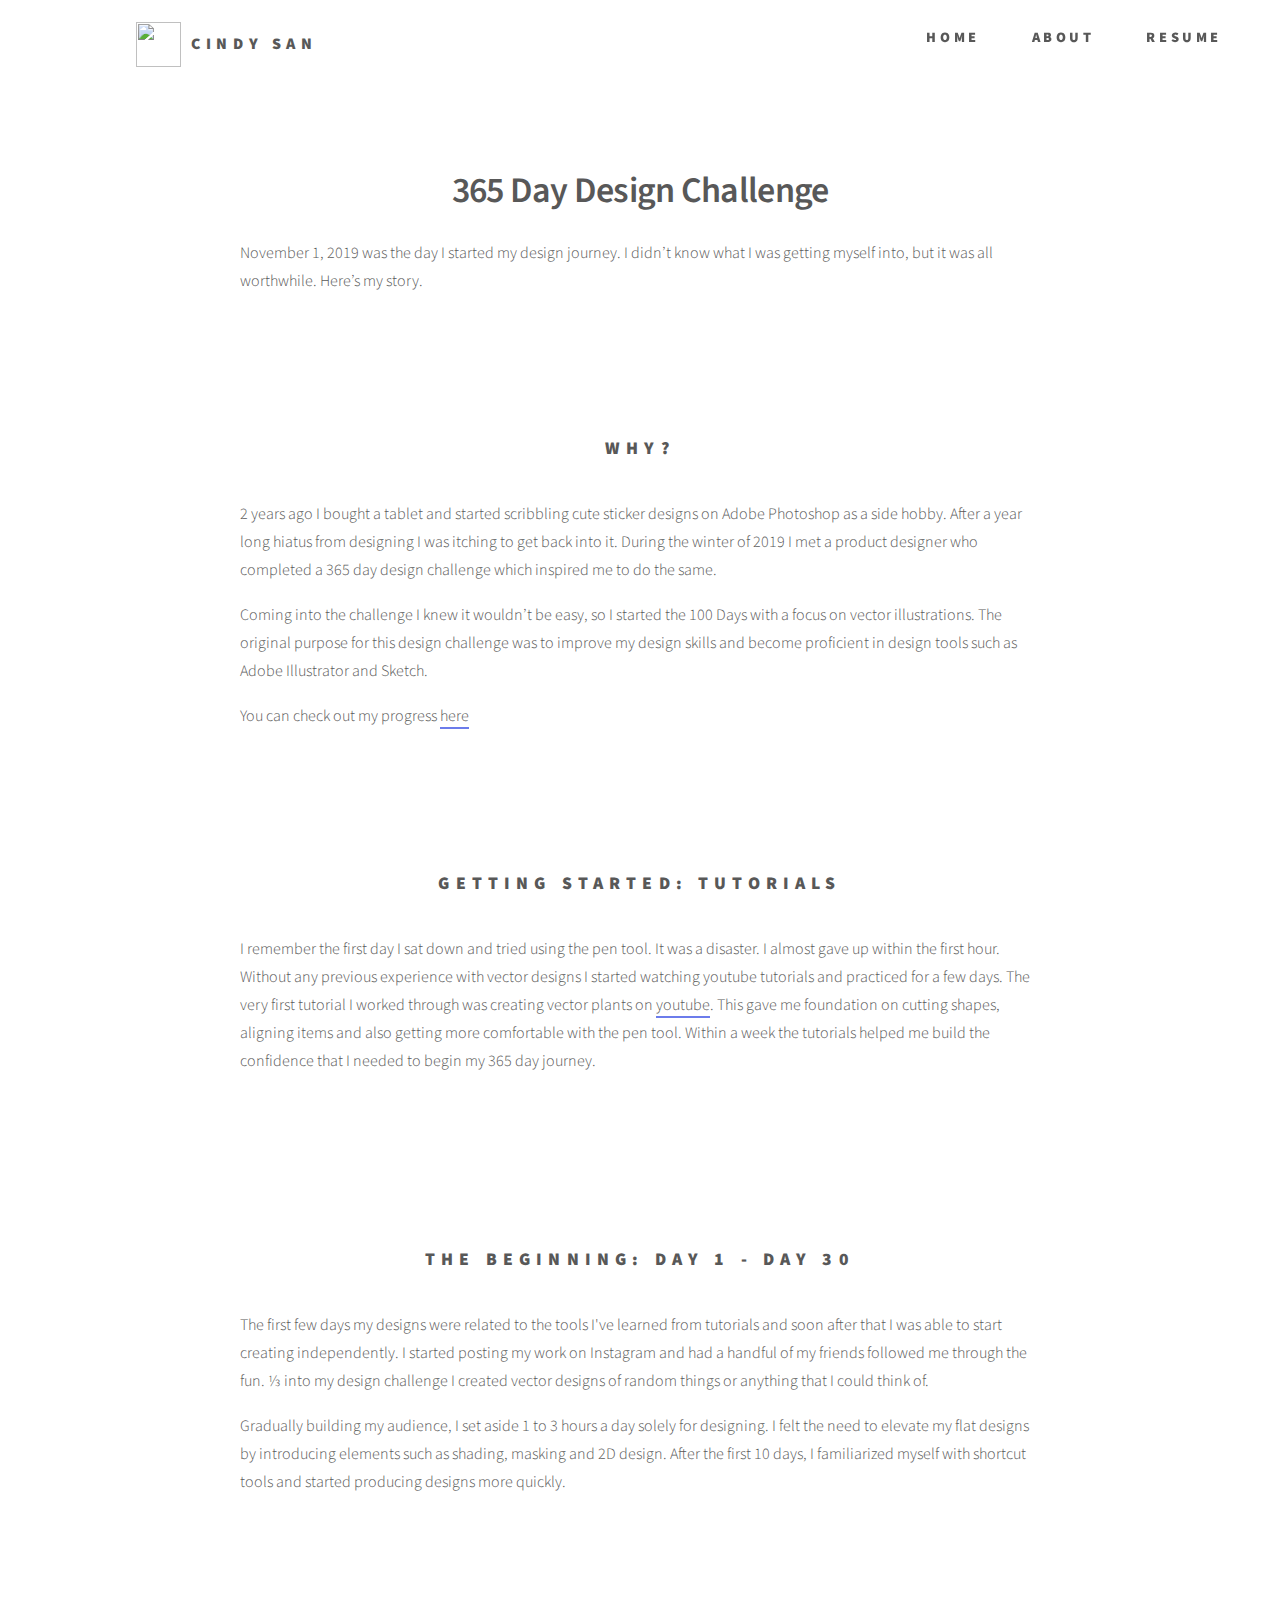
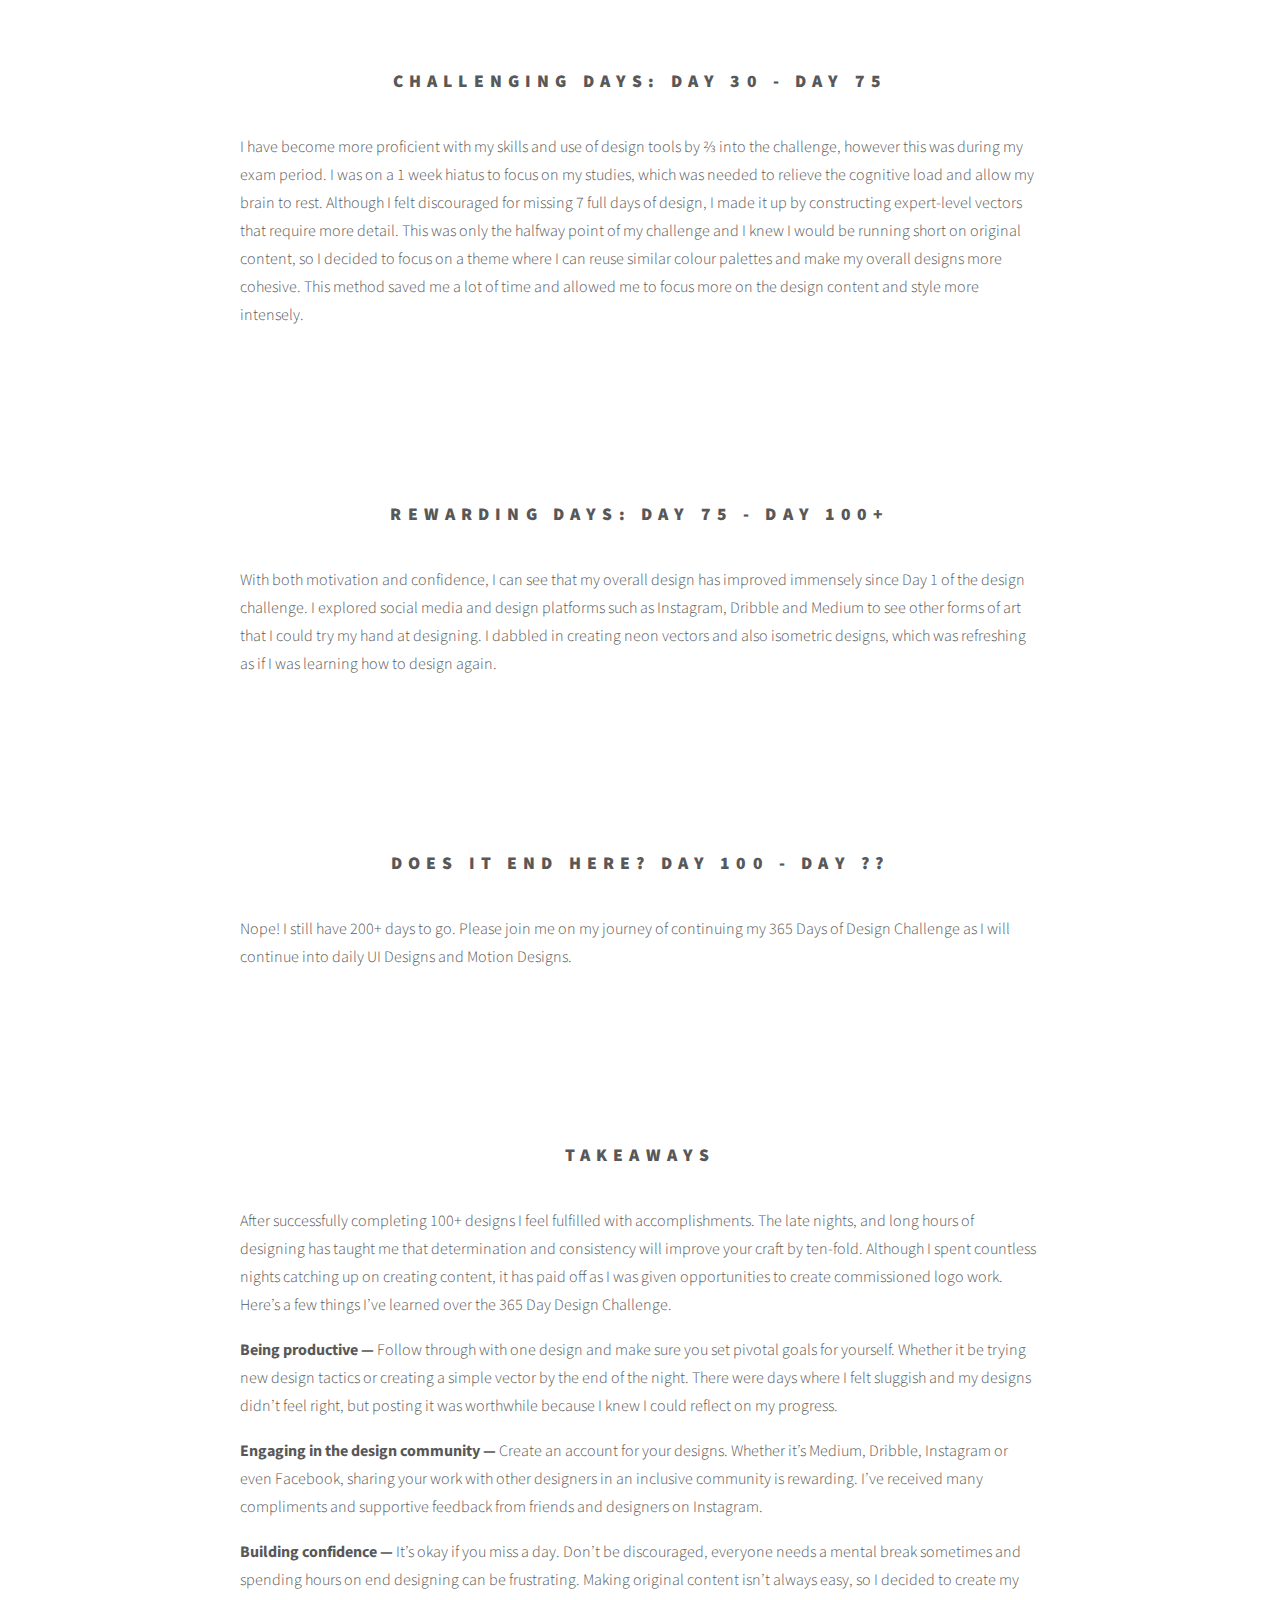
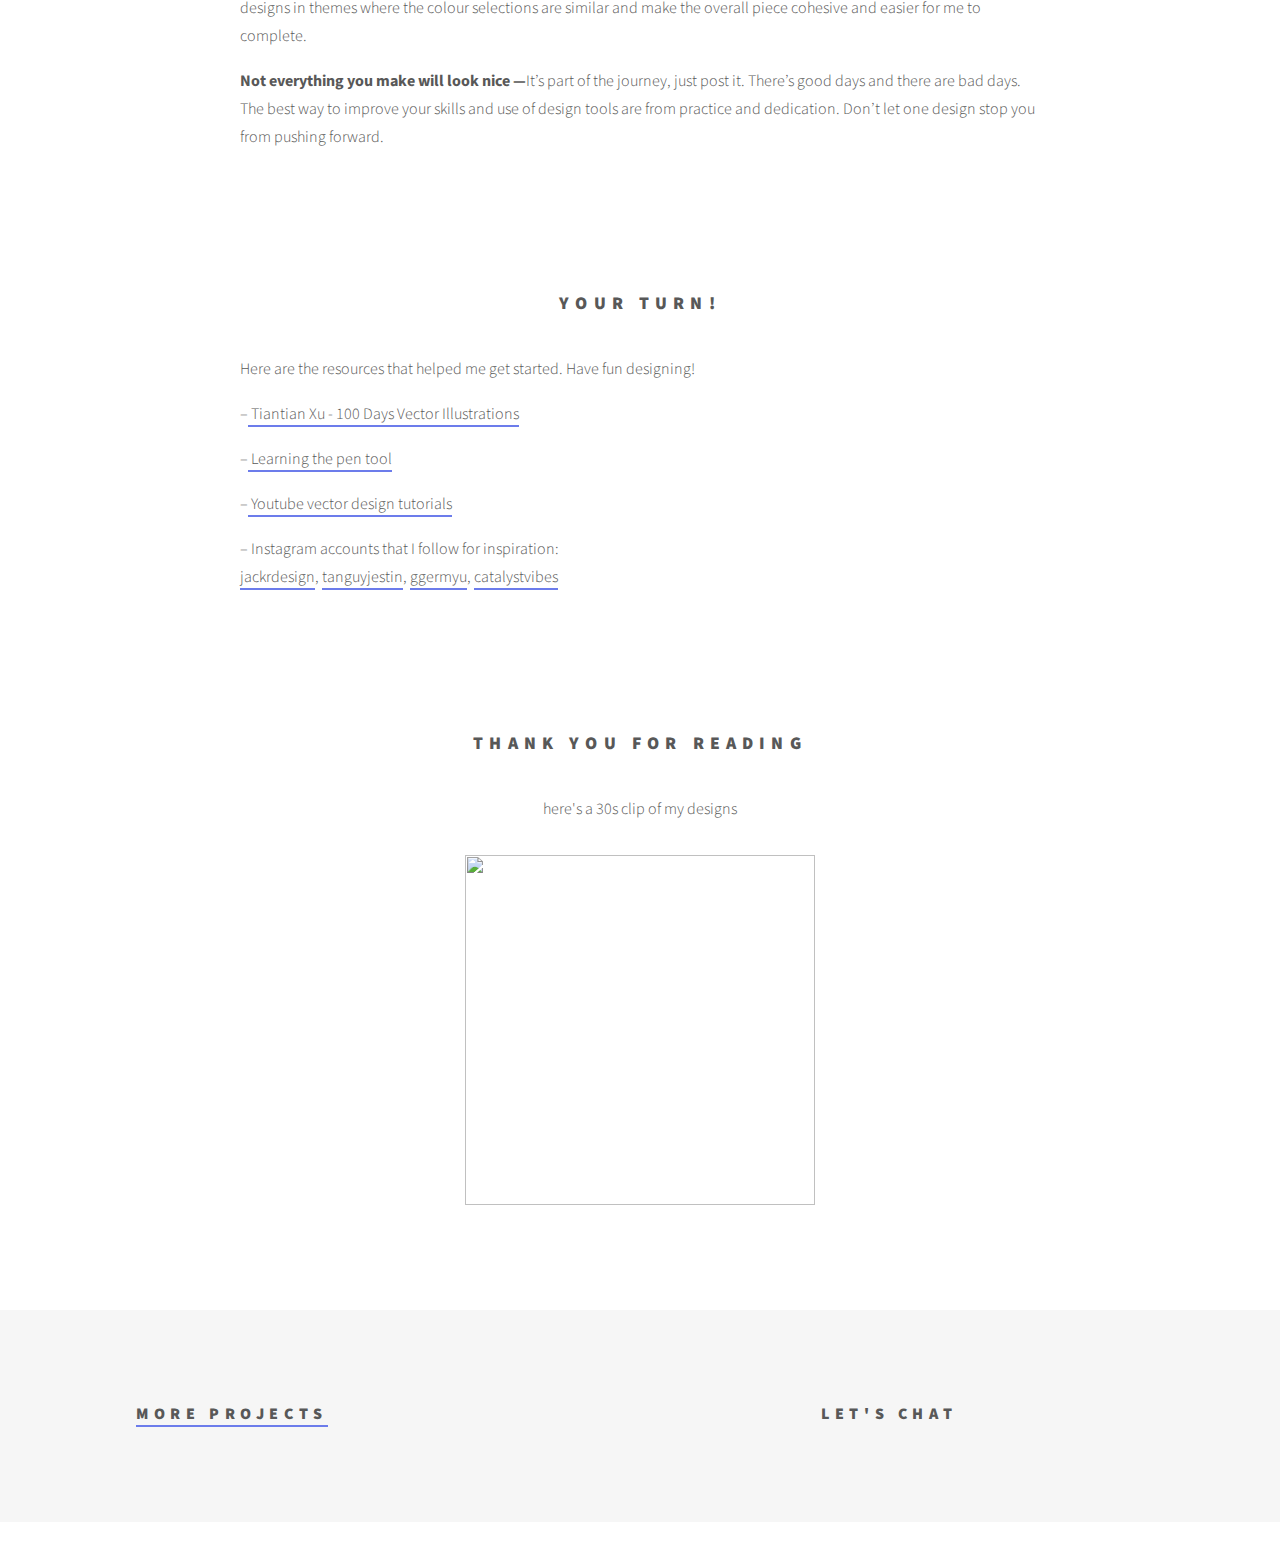
==== commit 237c1735: "fixed 365day </p> tag" ====
--- a/365day.html
+++ b/365day.html
@@ -125,7 +125,7 @@
                                 since Day 1 of the design challenge. I explored social media and design platforms such as
                                 Instagram, Dribble and Medium to see other forms of art that I could try my hand at designing.
                                 I dabbled in creating neon vectors and also isometric designs, which was refreshing as if I was
-                                learning how to design again.
+                                learning how to design again.</p>
                             <span class="image main"><img src="images/365_4.png" alt="" /></span>
 
 
